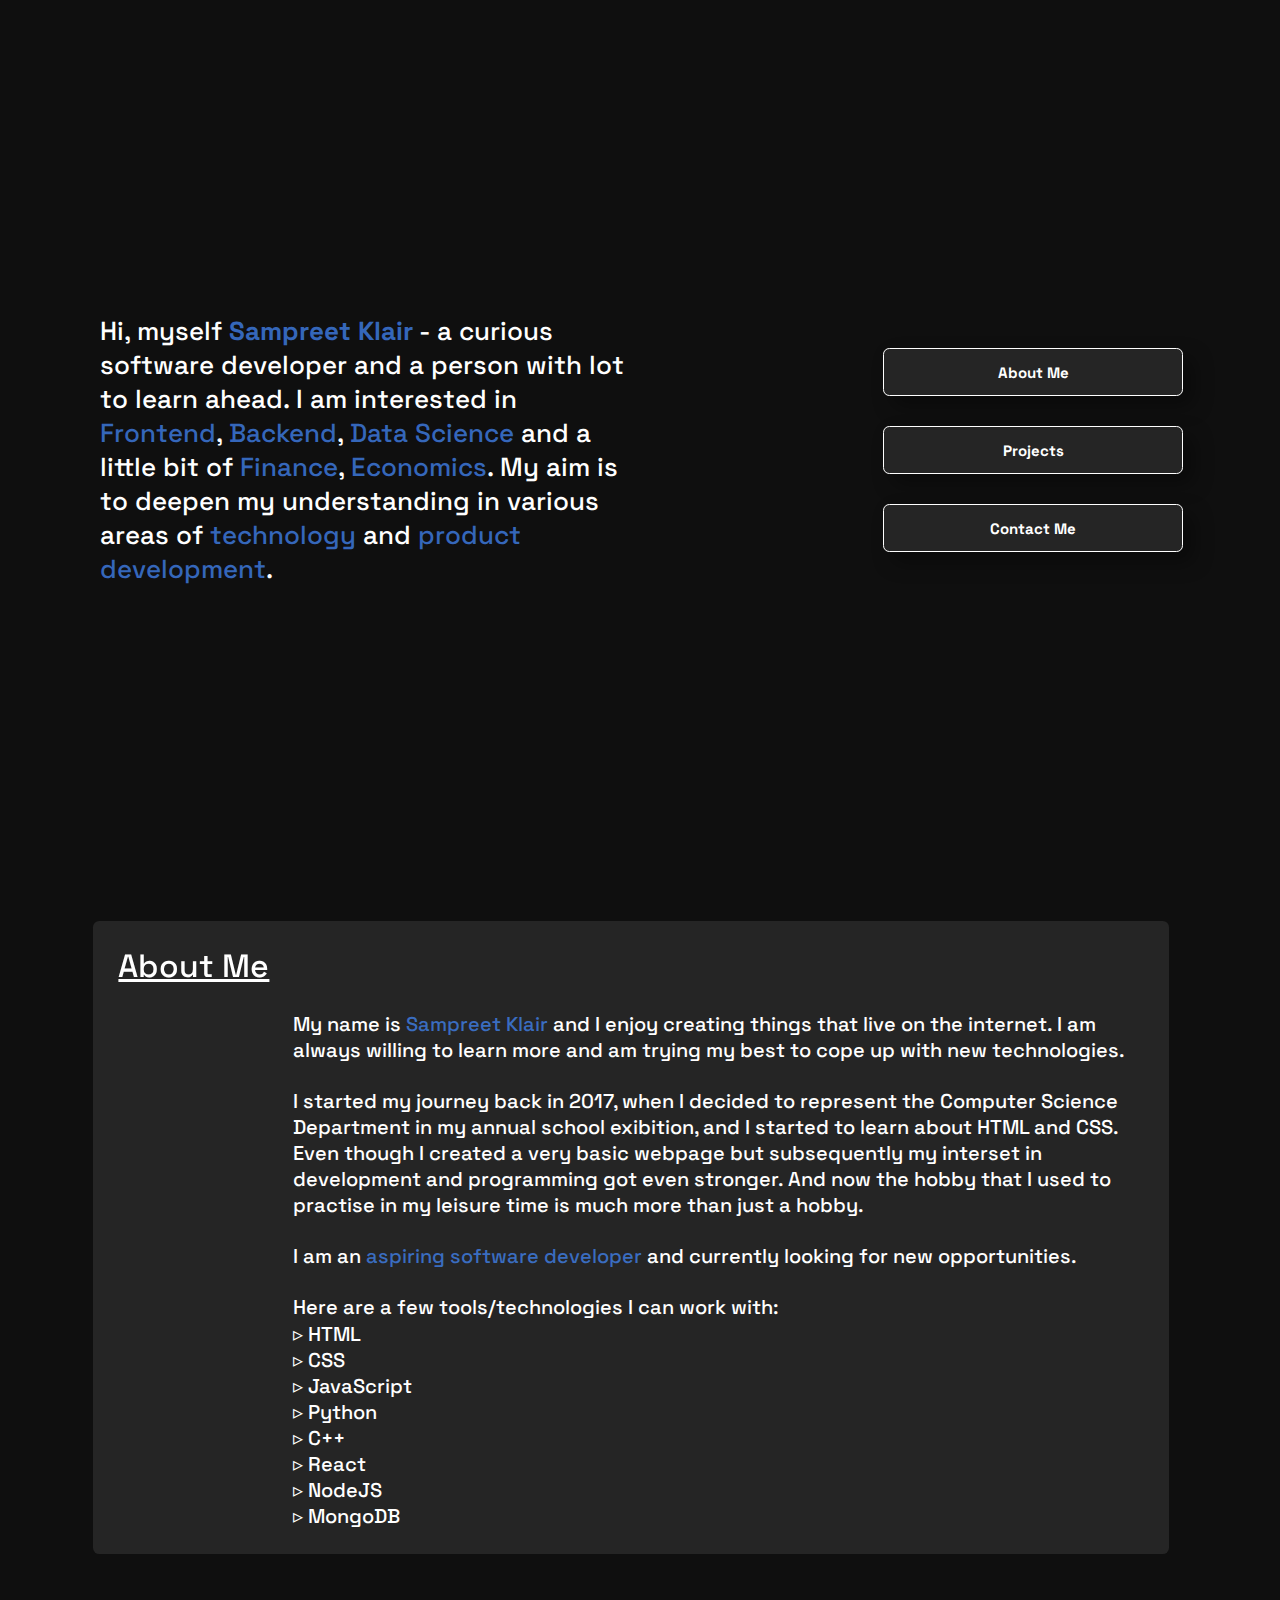
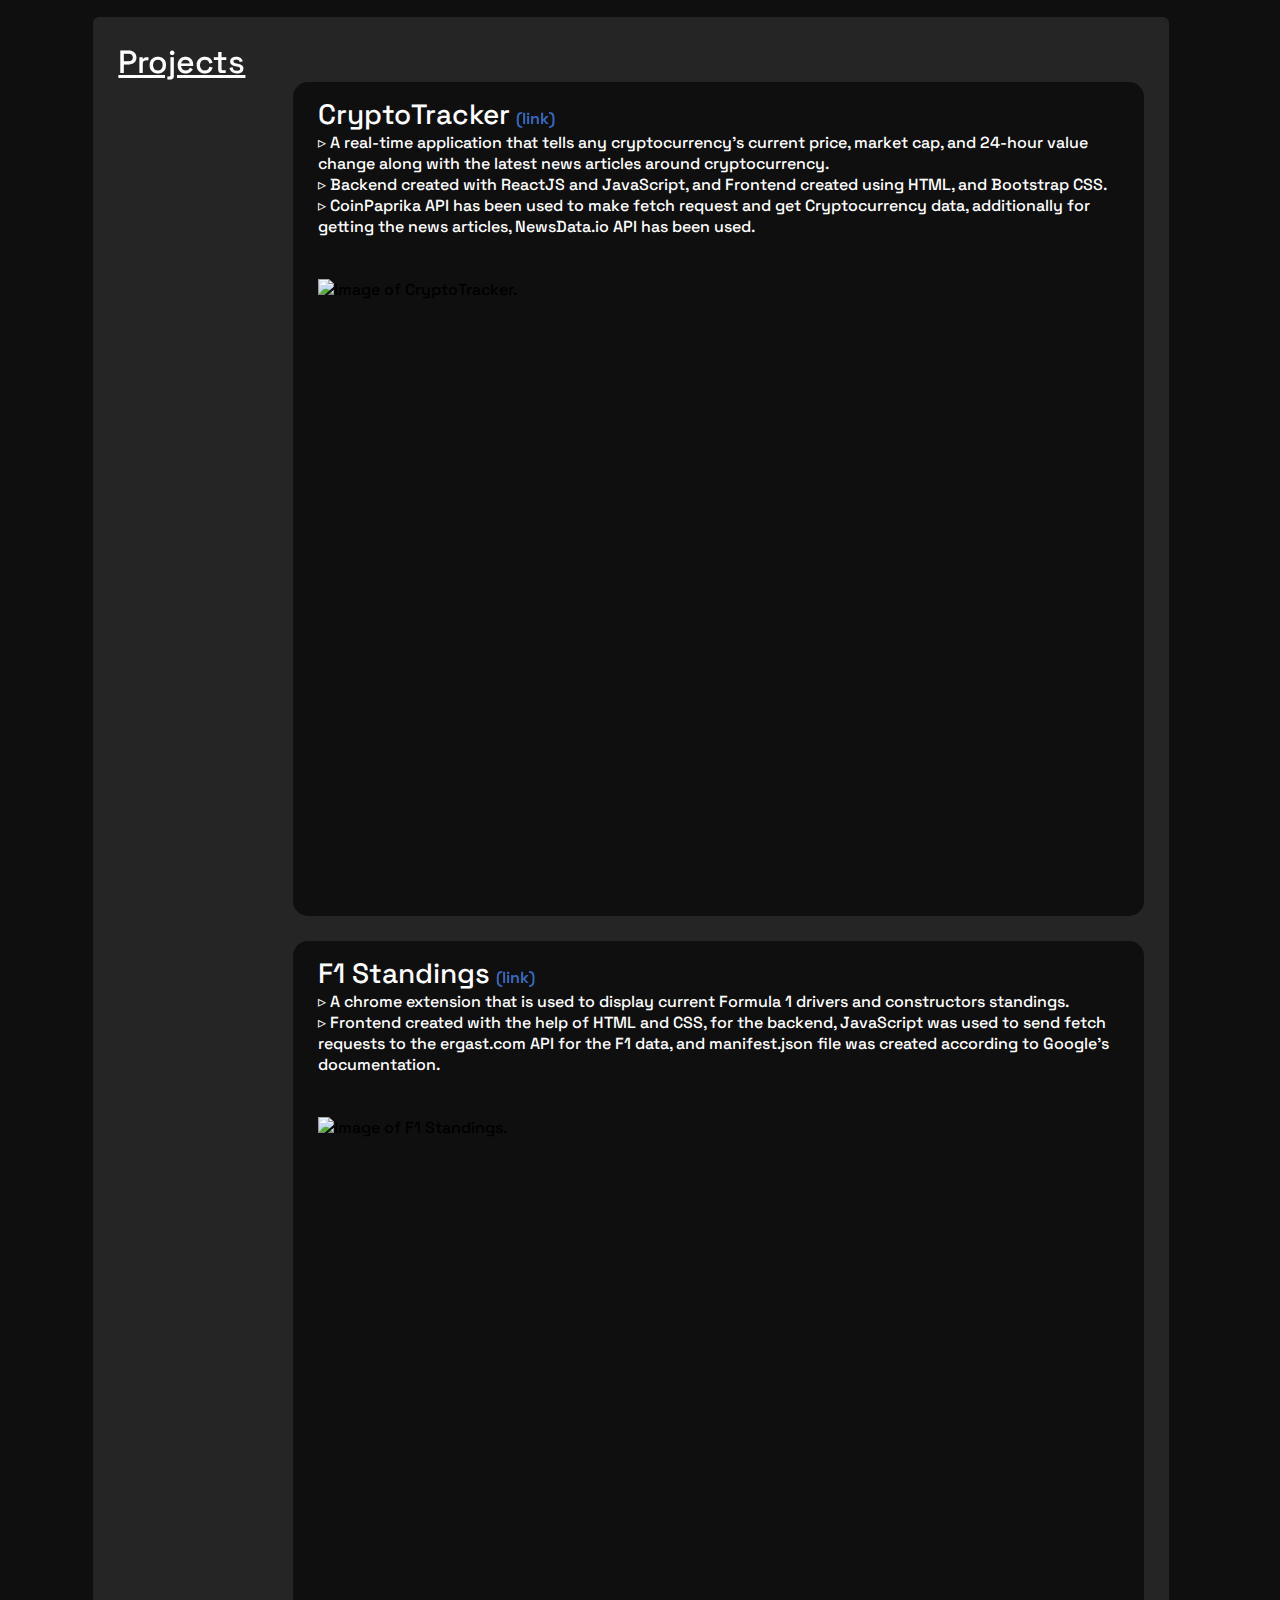
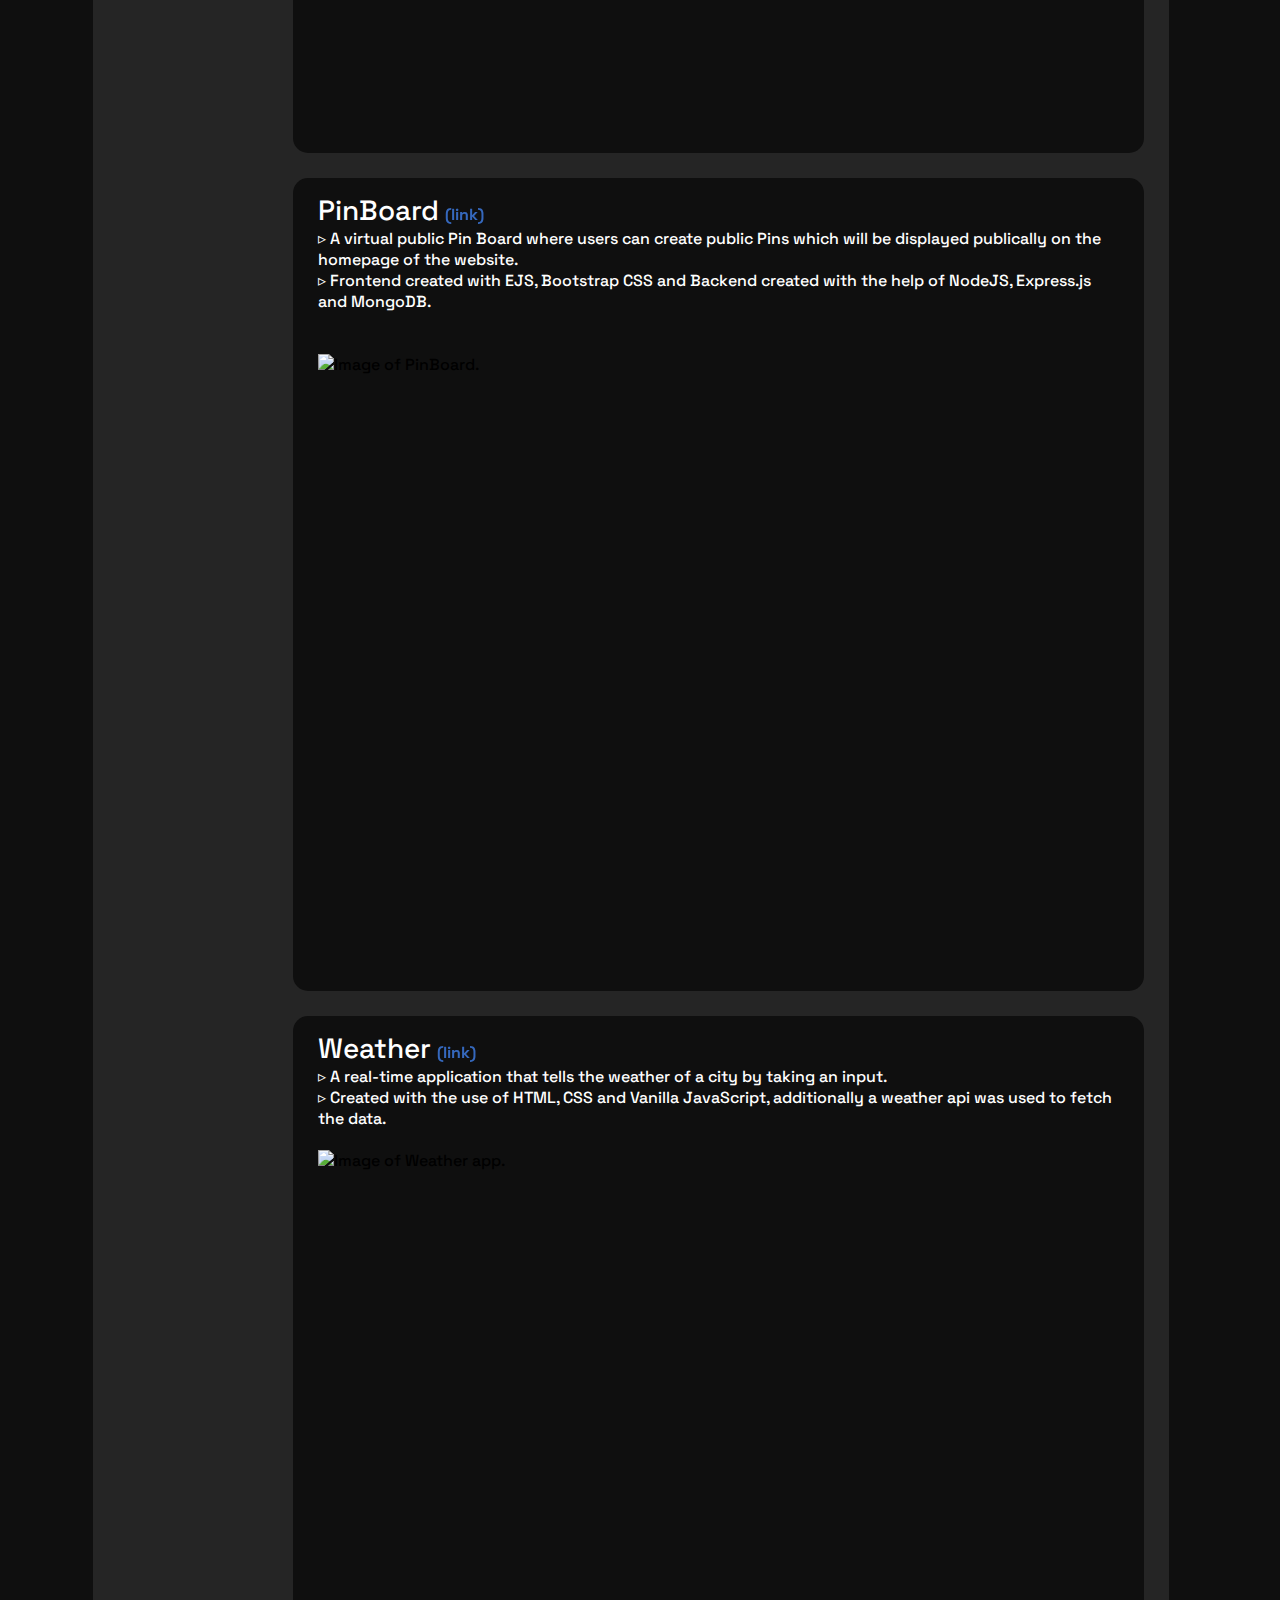
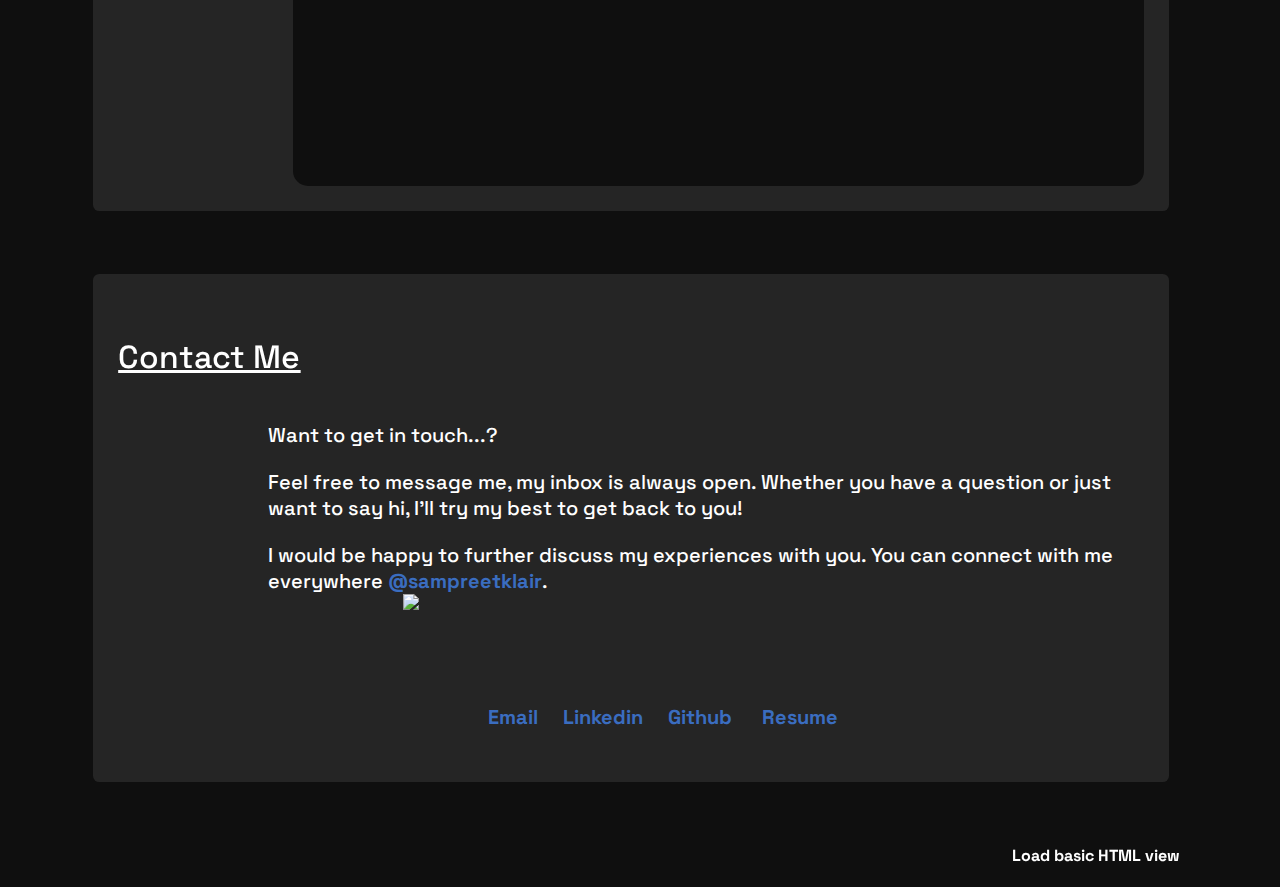
==== index.html @ 87584ad1 "Update index.html" ====
<!DOCTYPE html>
<html lang="en">

<head>
    <meta charset="UTF-8">
    <meta http-equiv="X-UA-Compatible" content="IE=edge">
    <meta name="viewport" content="width=device-width, initial-scale=1.0">
    <meta http-equiv="ScreenOrientation" content="autoRotate:disabled">
    <title>Sampreet Klair</title>
    <link rel="shortcut icon" href="https://raw.githubusercontent.com/sampreetklair/sampreetklair.github.io/main/favicon.png"
        type="image/x-icon">
    <link rel="stylesheet" href="https://cdnjs.cloudflare.com/ajax/libs/font-awesome/4.7.0/css/font-awesome.min.css">
    <link rel="stylesheet" href="style.css">
    <link rel="stylesheet" type="text/css" href="css/portrait.css" media="screen and (orientation: landscape)">
    <style>
        @import url('https://fonts.googleapis.com/css2?family=Montserrat:wght@300;400;500;600;700;800;900&family=Open+Sans:wght@300;400;500;600;700;800&family=Space+Grotesk:wght@300;400;500;600;700&display=swap');

        @media only screen and (min-width: 840px) {
            * {
                padding: 0;
                margin: 0;
                box-sizing: border-box;
                font-family: 'Space Grotesk', 'Montserrat', sans-serif;
                font-weight: 500;
                /* color: white; */
            }

            html {
                scroll-behavior: smooth;
            }

            body {
                overflow-x: hidden;
                scroll-behavior: smooth;
                background-color: #0f0f0f;
                font-family: 'Space Grotesk', 'Montserrat', sans-serif;
            }

            a {
                text-decoration: none;
                color: white;
                font-weight: bold;
            }

            a:hover {
                color: white;
                text-decoration: underline;
            }

            a:active {
                color: white;
                text-decoration: underline;
            }

            a:visited {
                color: white;
            }

            .intro-container {
                display: grid;
                height: 100vh;
                width: 100vw;
                align-items: center;
                justify-items: center;
                grid-template-columns: 1fr 1fr;
            }

            .intro {
                color: white;
                font-size: 1.625rem;
                margin-left: 100px;
                text-align: left;
            }

            .name {
                color: #4285F4c2;
                font-weight: bold;
            }

            /*.name:hover{
                text-shadow: 0.75px 0.75px 0px white;
            }*/

            .link {
                color: #4285F4c2;
            }

            .link:hover {
                color: #4285F4c2;
                text-decoration: underline #4285F4c2;
            }

            .btn {
                width: 18.75rem;
                height: 3rem;
                position: relative;
                left: 59px;
                font-size: 0.9375rem;
                border: 1px solid white;
                font-weight: bolder;
                color: white;
                background-color: #252525;
                margin-block: 15px;
                margin-left: 28px;
                border-radius: 6.3px;
                box-shadow: 10px 10px 20px rgba(0, 0, 0, 0.36);

            }

            .btn:hover {
                background-color: transparent;
                transition-delay: 0.025s;
            }

            p {
                color: white;
            }


            .container {
                display: flex;
                justify-content: center;
                width: 100vw;
                height: max-content;
            }

            .about-all {
                border-radius: 6.3px;
                width: 84%;
                height: max-content;
                position: relative;
                left: -9px;
                background-color: #252525;
            }

            .p-about {
                font-size: 1.25rem;
                padding: 25px;
                padding-left: 200px;
            }

            .about-h1 {
                color: white;
                padding-inline: 25px;
                padding-top: 25px;
                text-decoration: underline;
                position: sticky;
                position: -webkit-sticky;
                top: 1px;
            }

            .projects-all {
                border-radius: 6.3px;
                width: 84%;
                height: max-content;
                position: relative;
                left: -9px;
                background-color: #252525;
            }

            .projects-h1 {
                color: white;
                padding-inline: 25px;
                padding-top: 25px;
                text-decoration: underline;
                position: sticky;
                position: -webkit-sticky;
                top: 1px;
            }

            .tools {
                padding-left: 200px;
                padding-bottom: 25px;
                color: white;
                font-size: 1.25rem;
            }

            .highlight {
                color: #4285F4c2;
            }

            .h1-contact {
                color: white;
            }

            .contact-container {
                display: grid;
                height: max-content;
                width: 100vw;
                align-items: center;
                justify-items: center;
            }

            .contact-all {
                border-radius: 6.3px;
                width: 84%;
                height: max-content;
                position: relative;
                left: -9px;
                background-color: #252525;
            }

            .contact-h1 {
                color: white;
                padding-inline: 25px;
                padding-top: 25px;
                text-decoration: underline;
                position: relative;
                top: -45px;
            }

            .project-n {
                padding: 25px;
                border-radius: 15px;
                margin-left: 200px;
                margin-right: 25px;
                margin-bottom: 25px;
                background-color: #0f0f0f;
                padding-top: 0;
            }

            iframe {
                width: 867px;
                height: 520px;
            }

            .web-link {
                position: relative;
                left: 2px;
            }

            .king {
                padding-top: 14px;
                color: white;
                display: inline-block;
                font-size: 1.75rem;
            }

            .p-contact {
                color: white;
                padding-inline: 25px;
                font-size: 1.25rem;
                padding-left: 175px;
            }

            .contact-links {
                display: inline-block;
            }

            .contact-img {
                /* rotate: -20deg; */
                position: absolute;
                left: 155px;
                top: 160px;
            }

            .contact-text {
                font-size: 1.25rem;
                position: absolute;
                top: 430px;
                left: 395px;
            }

            #contact-1 {
                grid-column: span 2;
            }

            .contact-all {
                padding-block: 83px;
            }

            .embed {
                overflow: scroll;
                height: 77.5vh;
            }

            .head-contact-none {
                display: none;
            }

            .head-about-none {
                display: none;
            }

            .head-project-none {
                display: none;
            }

            .basic {
                position: absolute;
                font-size: 1rem;
                right: 100px;
            }

        }

        @media only screen and (min-width: 500px) and (max-width: 925px) {
            * {
                padding: 0;
                margin: 0;
                box-sizing: border-box;
                font-family: 'Space Grotesk', 'Montserrat', sans-serif;
                font-weight: 500;
                /* color: white; */
            }

            html {
                scroll-behavior: smooth;
            }

            body {
                overflow-x: hidden;
                scroll-behavior: smooth;
                background-color: #0f0f0f;
                font-family: 'Space Grotesk', 'Montserrat', sans-serif;
            }

            a {
                text-decoration: none;
                color: white;
                font-weight: bold;
            }

            a:hover {
                color: white;
                text-decoration: underline;
            }

            a:active {
                color: white;
                text-decoration: underline;
            }

            a:visited {
                color: white;
            }

            .intro-container {
                display: grid;
                align-items: center;
                justify-content: center;
                height: 100vh;
                width: 100vw;
            }

            .intro-con {
                display: flex;
                align-items: left;
                justify-content: center;
            }

            .intro {
                grid-column: span 2;
                font-size: 1.8rem;
                margin-inline: 20px;
                position: relative;
                left: 5px;
                color: white;
                padding-inline: 70px;
            }

            .buttons-intro {
                display: flex;
                justify-content: center;
                align-items: center;
                flex-wrap: wrap;
            }

            .name {
                color: #4285F4c2;
                font-weight: bold;
            }

            .name:hover {
                text-shadow: 1.75px 1.75px 0px #252525;
            }

            .link {
                color: #4285F4c2;
            }

            .link:hover {
                color: #4285F4c2;
                text-decoration: underline #4285F4c2;
            }

            .btn {
                width: 18.75rem;
                height: 3rem;
                font-size: 0.9375rem;
                border: 1px solid white;
                font-weight: bolder;
                color: white;
                background-color: #252525;
                border-radius: 6.3px;
                box-shadow: 10px 10px 20px rgba(0, 0, 0, 0.36);
                margin-inline: 60px;
            }

            .btn:hover {
                background-color: transparent;
                transition-delay: 0.025s;
            }

            .projects-button {
                margin-block: 30px;
            }

            /* .about-button {
                margin-top: -70px;
            } */

            .contact-button {
                margin-bottom: 35px;
            }

            p {
                color: white;
            }


            .container {
                display: flex;
                justify-content: center;
                width: 100vw;
                height: max-content;
            }

            .about-all {
                border-radius: 6.3px;
                width: 84%;
                height: max-content;
                position: relative;
                left: -9px;
                background-color: #252525;
            }

            .p-about {
                font-size: 1.25rem;
                padding: 25px;

            }

            .about-h1 {
                color: white;
                padding-inline: 25px;
                padding-top: 25px;
                text-decoration: underline;
                display: none;
            }

            .tools {
                padding-inline: 25px;
                padding-bottom: 25px;
                color: white;
                font-size: 1.25rem;
            }


            .h1-contact {
                color: white;
            }

            .contact-container {
                display: grid;
                height: max-content;
                width: 100vw;
                align-items: center;
                justify-items: center;
            }

            .contact-all {
                border-radius: 6.3px;
                width: 84%;
                height: max-content;
                position: relative;
                left: -9px;
                background-color: #252525;
            }

            .contact-h1 {
                color: white;
                padding-inline: 25px;
                padding-top: 25px;
                text-decoration: underline;
                position: relative;
                top: -45px;
                display: none;
            }


            .web-link {
                position: relative;
                left: 2px;
            }


            .p-contact {
                color: white;
                padding-inline: 25px;
                font-size: 1.25rem;
                /* padding-left: 175px; */
            }

            .contact-text {
                font-size: 0.85rem;
                position: absolute;
                left: 100px;
                top: 420px;
            }

            .contact-img {
                height: 75px;
                position: absolute;
                left: 22.5px;
                top: 175px;
            }

            #contact-1 {
                grid-column: span 2;
            }

            .contact-all {
                padding-block: 83px;
            }

            .embed {
                overflow: scroll;
                height: 50vh;
            }

            .projects {
                padding: 25px;
                border-radius: 15px;
                margin-bottom: 25px;
                background-color: #0f0f0f;
                grid-column: span 2;
            }

            .projects-all {
                border-radius: 6.3px;
                grid-column: span 2;
                width: 84%;
                height: max-content;
                position: relative;
                left: -9px;
                background-color: #252525;
            }

            .projects-h1 {
                color: white;
                padding-inline: 25px;
                padding-top: 25px;
                text-decoration: underline;
                display: none;
            }

            .highlight {
                color: #4285F4c2;
            }

            .project-n {
                position: relative;
                left: 25px;
                margin-right: 40px;
                margin-block: 50px;
            }

            .king {
                padding-top: 14px;
                color: white;
                display: inline-block;
                font-size: 1.55rem;
            }

            .head-about-none {
                color: white;
                text-decoration: underline;
                position: relative;
                top: 15px;
                left: 25px;
            }

            .head-project-none {
                color: white;
                text-decoration: underline;
                position: relative;
                top: 30px;
                left: 25px;
            }

            .head-contact-none {
                color: white;
                text-decoration: underline;
                position: relative;
                top: -30px;
                left: 25px;
            }

            .basic {
                display: none;
            }

        }


        @media only screen and (max-width: 500px) {
            * {
                padding: 0;
                margin: 0;
                box-sizing: border-box;
                font-family: 'Space Grotesk', 'Montserrat', sans-serif;
                font-weight: 500;
                /* color: white; */
            }

            html {
                scroll-behavior: smooth;
            }

            body {
                overflow-x: hidden;
                scroll-behavior: smooth;
                background-color: #0f0f0f;
                font-family: 'Space Grotesk', 'Montserrat', sans-serif;
            }

            a {
                text-decoration: none;
                color: white;
                font-weight: bold;
            }

            a:hover {
                color: white;
                text-decoration: underline;
            }

            a:active {
                color: white;
                text-decoration: underline;
            }

            a:visited {
                color: white;
            }

            .intro-container {
                display: grid;
                align-items: center;
                justify-content: center;
                height: 100vh;
                width: 100vw;
            }

            .intro-con {
                display: flex;
                align-items: center;
                justify-content: center;
            }

            .intro {
                grid-column: span 2;
                font-size: 1.3rem;
                margin-inline: 20px;
                position: relative;
                left: 5px;
                color: white;
            }

            .buttons-intro {
                display: flex;
                justify-content: center;
                align-items: center;
                flex-wrap: wrap;
            }

            .name {
                color: #4285F4c2;
                font-weight: bold;
            }

            .name:hover {
                text-shadow: 1.75px 1.75px 0px #252525;
            }

            .link {
                color: #4285F4c2;
            }

            .link:hover {
                color: #4285F4c2;
                text-decoration: underline #4285F4c2;
            }

            .btn {
                padding-top: 0;
                width: 15.625rem;
                height: 3rem;
                font-size: 0.9375rem;
                border: 1px solid white;
                font-weight: bolder;
                color: white;
                background-color: #252525;
                border-radius: 6.3px;
                box-shadow: 10px 10px 20px rgba(0, 0, 0, 0.36);
                position: relative;
                top: -25px;
            }

            .btn:hover {
                background-color: transparent;
                transition-delay: 0.025s;
            }

            .about-button {
                margin-bottom: 17.5px;
            }

            .contact-button {
                margin-top: 17.5px;
            }

            .projects-button {
                margin-block: 10px;
            }

            p {
                color: white;
            }


            .container {
                display: flex;
                justify-content: center;
                width: 100vw;
                height: max-content;
            }

            .about-all {
                border-radius: 6.3px;
                width: 84%;
                height: max-content;
                position: relative;
                left: -9px;
                background-color: #252525;
            }

            .p-about {
                font-size: 1.25rem;
                padding: 25px;

            }

            .about-h1 {
                color: white;
                padding-inline: 25px;
                padding-top: 25px;
                text-decoration: underline;
                display: none;
            }

            .tools {
                padding-inline: 25px;
                padding-bottom: 25px;
                color: white;
                font-size: 1.25rem;
            }


            .h1-contact {
                color: white;
            }

            .contact-container {
                display: grid;
                height: max-content;
                width: 100vw;
                align-items: center;
                justify-items: center;
            }

            .contact-all {
                border-radius: 6.3px;
                width: 84%;
                height: max-content;
                position: relative;
                left: -9px;
                background-color: #252525;
            }

            .contact-h1 {
                color: white;
                padding-inline: 25px;
                padding-top: 25px;
                text-decoration: underline;
                position: relative;
                top: -45px;
                display: none;
            }


            .web-link {
                position: relative;
                left: 2px;
            }


            .p-contact {
                color: white;
                padding-inline: 25px;
                font-size: 1.25rem;
                /* padding-left: 175px; */
            }

            .contact-links {
                display: grid;
                grid-template-columns: 1fr 1fr;
                display: none;
            }

            .linkedin {
                background-color: #252525;
                color: white;
                border: none;
                position: relative;
                left: 710px;
                top: -40px;
            }

            .linkedin:hover {
                color: #3274ddc2;
                border: none;
            }

            .mail {
                background-color: #252525;
                color: white;
                border: none;
                position: relative;
                left: 680px;
                top: -40px;
            }

            .mail:hover {
                color: #DB4437;
                border: none;
            }

            .github {
                background-color: #252525;
                color: white;
                border: none;
                position: relative;
                left: 740px;
                top: -40px;
            }

            .github:hover {
                color: black;
                border: none;
            }

            #contact-1 {
                grid-column: span 2;
            }

            .contact-all {
                padding-block: 83px;
            }

            .embed {
                overflow: scroll;
                height: 50vh;
                /* display: none; */
            }

            .projects {
                padding: 25px;
                border-radius: 15px;
                margin-bottom: 25px;
                background-color: #0f0f0f;
                grid-column: span 2;
            }

            .projects-all {
                border-radius: 6.3px;
                grid-column: span 2;
                width: 84%;
                height: max-content;
                position: relative;
                left: -9px;
                background-color: #252525;
            }

            .projects-h1 {
                color: white;
                padding-inline: 25px;
                padding-top: 25px;
                text-decoration: underline;
                display: none;
            }

            .highlight {
                color: #4285F4c2;
            }


            .king {
                padding-top: 14px;
                color: white;
                display: inline-block;
                font-size: 1.25rem;
            }

            .project-n {
                position: relative;
                left: 25px;
                margin-right: 40px;
                margin-block: 25px;
            }

            .head-about-none {
                color: white;
                text-decoration: underline;
                position: relative;
                top: 15px;
                left: 25px;
            }

            .head-project-none {
                color: white;
                text-decoration: underline;
                position: relative;
                top: 20px;
                left: 25px;
            }

            .head-contact-none {
                color: white;
                text-decoration: underline;
                position: relative;
                top: -15px;
                left: 25px;
            }

            .basic {
                display: none;
            }


        }
    </style>
</head>

<body>
    <div class="intro-container">
        <div class="intro-con">
            <div class="intro">Hi, myself <span class="name glowup">Sampreet Klair</span> - a curious software developer
                and
                a person with lot to learn ahead. I am interested in <a
                    href="https://en.wikipedia.org/wiki/Frontend_and_backend" target="_blank"><span
                        class="link">Frontend</span></a>, <a href="https://en.wikipedia.org/wiki/Frontend_and_backend"
                    target="_blank"><span class="link">Backend</span></a>, <a
                    href="https://en.wikipedia.org/wiki/Data_science" target="_blank"><span class="link">Data
                        Science</span></a> and a little bit of <a href="https://en.wikipedia.org/wiki/Finance"
                    target="_blank"><span class="link">Finance</span></a>, <a
                    href="https://en.wikipedia.org/wiki/Economics" target="_blank"><span
                        class="link">Economics</span></a>.
                My aim is to deepen my understanding in various areas of <a
                    href="https://en.wikipedia.org/wiki/technology" target="_blank"><span
                        class="link">technology</span></a> and <a
                    href="https://en.wikipedia.org/wiki/Product_development" target="_blank"><span
                        class="link">product development</span></a>.
            </div>
        </div>
        <div class="buttons-intro">
            <button class="about-button btn"><a href="#about">About Me</a></button><br>
            <button class="projects-button btn"><a href="#projects">Projects</a></button><br>
            <button class="contact-button btn"><a href="#contact">Contact Me</a></button>
        </div>
    </div>
    <div id="about"> </div>
    <br>
    <div class="about-container container">
        <div class="about-all">
            <h1 class="about-h1">About Me</h1>
            <h1 class="head-about-none">About Me</h1>
            <p class="p-about" style="padding-top: 25px;">My name is <span class="highlight">Sampreet Klair</span> and I
                enjoy creating things that live on the internet. I am always willing to learn more and am trying my best
                to cope up with new technologies.</p>
            <p class="p-about" style="padding-top: 0;">I started my journey back in 2017, when I decided to represent
                the Computer Science Department in my annual school exibition, and I started to learn about HTML and
                CSS. Even though I created a very basic webpage but subsequently my interset in development and
                programming got even stronger. And now the hobby that I used to practise in my leisure time is much more
                than just a hobby.</p>
            <p class="p-about" style="padding-top:0;">I am an <span class="highlight">aspiring software developer</span>
                and currently looking for new opportunities.</p>
            <div class="tools" style="padding-bottom: 1px;">Here are a few tools/technologies I can work with:</div>
            <div class="tools">▹ HTML <br> ▹ CSS <br> ▹ JavaScript <br> ▹ Python <br> ▹ C++ <br> ▹ React <br> ▹ NodeJS
                <br> ▹ MongoDB
            </div>
        </div>
    </div>
    <br><br>
    <div id="projects"></div>
    <br>
    <div class="projects-container container">
        <div class="projects-all">
            <h1 class="projects-h1">Projects</h1>
            <h1 class="head-project-none">Projects</h1>
            <div class="project-n">
                <h2 class="king">CryptoTracker</h2>
                <a class="web-link" href="https://cryptotracker.sampreetklair.com/" target="_blank"
                    style=" color:#4285F4c2;">(link)</a></p>
                <p style="font-size: 1rem;">▹ A real-time application that tells any cryptocurrency's current price, market cap, and 24-hour value change along with the latest news articles around cryptocurrency.</p>
                <p>▹ Backend created with ReactJS and JavaScript, and Frontend created using HTML, and Bootstrap CSS.</p>
                <p>▹ CoinPaprika API has been used to make fetch request and get Cryptocurrency data, additionally for getting the news articles, NewsData.io API has been used.</p>
                    <br><br>
                <div class="embed" style="height: 38.219rem;"><img style="height: 100%;"
                        src="https://raw.githubusercontent.com/sampreetklair/sampreetklair.github.io/main/project-cryptotracker.png"
                        alt="Image of CryptoTracker.">
                </div>
            </div>
             <div class="project-n">
                <h2 class="king">F1 Standings</h2>
                <a class="web-link" href="https://chromewebstore.google.com/detail/f1-standings/jbkjlijdfoddmahmgdpkbgcgkggpmcpf" target="_blank"
                    style=" color:#4285F4c2;">(link)</a></p>
                <p style="font-size: 1rem;">▹ A chrome extension that is used to display current Formula 1 drivers and constructors standings.</p>
                <p>▹ Frontend created with the help of HTML and CSS, for the backend, JavaScript was used to send fetch requests to the ergast.com API for the F1 data, and manifest.json file was created according to Google's documentation.</p>
                    <br><br>
                <div class="embed" style="height: 38.219rem;"><img style="height: 100%;"
                        src="https://raw.githubusercontent.com/sampreetklair/sampreetklair.github.io/main/project-f1-standings.png"
                        alt="Image of F1 Standings.">
                </div>
            </div>
             <div class="project-n">
                <h2 class="king">PinBoard</h2>
                <a class="web-link" href="https://pinboard.sampreetklair.com/" target="_blank"
                    style=" color:#4285F4c2;">(link)</a></p>
                <p style="font-size: 1rem;">▹ A virtual public Pin Board where users can create public Pins which will be displayed publically on the homepage of the website.</p>
                <p>▹ Frontend created with EJS, Bootstrap CSS and Backend created with the help of NodeJS, Express.js and MongoDB.</p>
                    <br><br>
                <div class="embed" style="height: 38.219rem;"><img style="height: 100%;"
                        src="https://raw.githubusercontent.com/sampreetklair/sampreetklair.github.io/main/project-pinboard.png"
                        alt="Image of PinBoard.">
                </div>
            </div>
            <div class="project-n">
                <h2 class="king">Weather</h2>
                <a class="web-link" href="https://weather.sampreetklair.com/" target="_blank"
                    style=" color:#4285F4c2;">(link)</a></p>
                <p style="font-size: 1rem;">▹ A real-time application that tells the weather of a city by taking an
                    input. <br>▹ Created with the use of HTML, CSS and Vanilla JavaScript, additionally a weather api was
                    used to fetch the data.
                    <br><br>
                <div class="embed" style="height: 38.219rem;"><img style="height: 100%;"
                        src="https://raw.githubusercontent.com/sampreetklair/sampreetklair.github.io/main/project-weather.png"
                        alt="Image of Weather app.">
                </div>
            </div>
        </div>
    </div><br><br><br>
    <div class="contact-container">
        <div id="contact"> </div>
        <div class="contact-all">
            <h1 class="contact-h1"><u>Contact Me</u></h1>
            <h1 class="head-contact-none">Contact Me</h1>
            <h2 class="p-contact">Want to get in touch...?</h2><br>
            <p class="p-contact">Feel free to message me, my inbox is always open. Whether you have a question or just
                want to say hi, I’ll try my best to get back to you!</p>
            <br>
            <p class="p-contact">I would be happy to further discuss my experiences with you. You can connect with me
                everywhere <span class="name">@sampreetklair</span>.</p>
            <br>
            <div class="contact-links">
                <div class="contact-img"><img class="contact-img"
                        src="https://raw.githubusercontent.com/sampreetklair/sampreetklair.github.io/main/arrow.png"></div>
                <div class="contact-text"><a style="color: #4285F4c2;"
                        href="mailto:sampreetklair@gmail.com">Email</a>&nbsp&nbsp&nbsp&nbsp&nbsp<a
                        style="color: #4285F4c2;"
                        href="https://www.linkedin.com/in/sampreetklair/">Linkedin</a>&nbsp&nbsp&nbsp&nbsp&nbsp<a
                        style="color: #4285F4c2;"
                        href="https://github.com/sampreetklair">Github</a>&nbsp&nbsp&nbsp&nbsp&nbsp
                        <a
                        style="color: #4285F4c2;"
                        href="https://resume.sampreetklair.com">Resume</a></div>
                <br><br><br><br>
            </div>
        </div>
    </div><br><br><br>
    <div>
        <a class="basic" href="https://v0.sampreetklair.com/">Load basic HTML view</a>
    </div>
    <br><br>
</body>
</html>
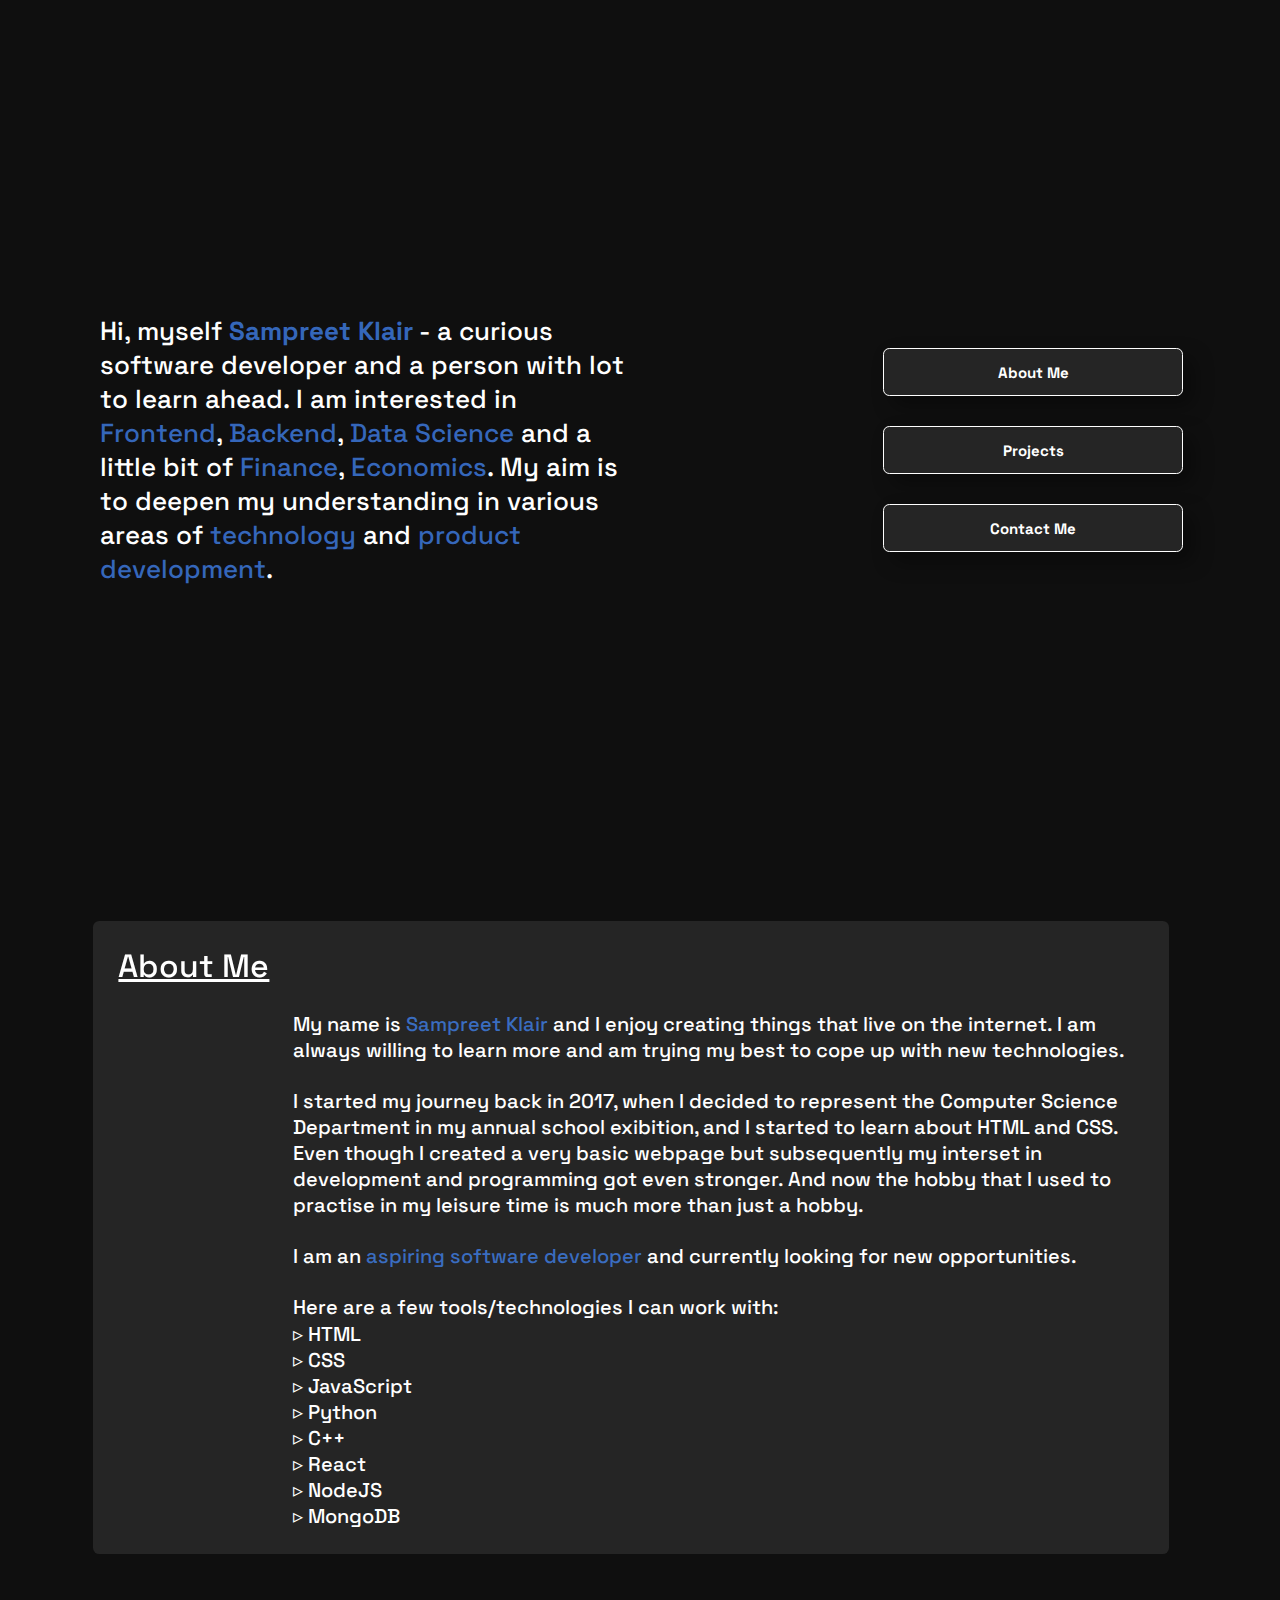
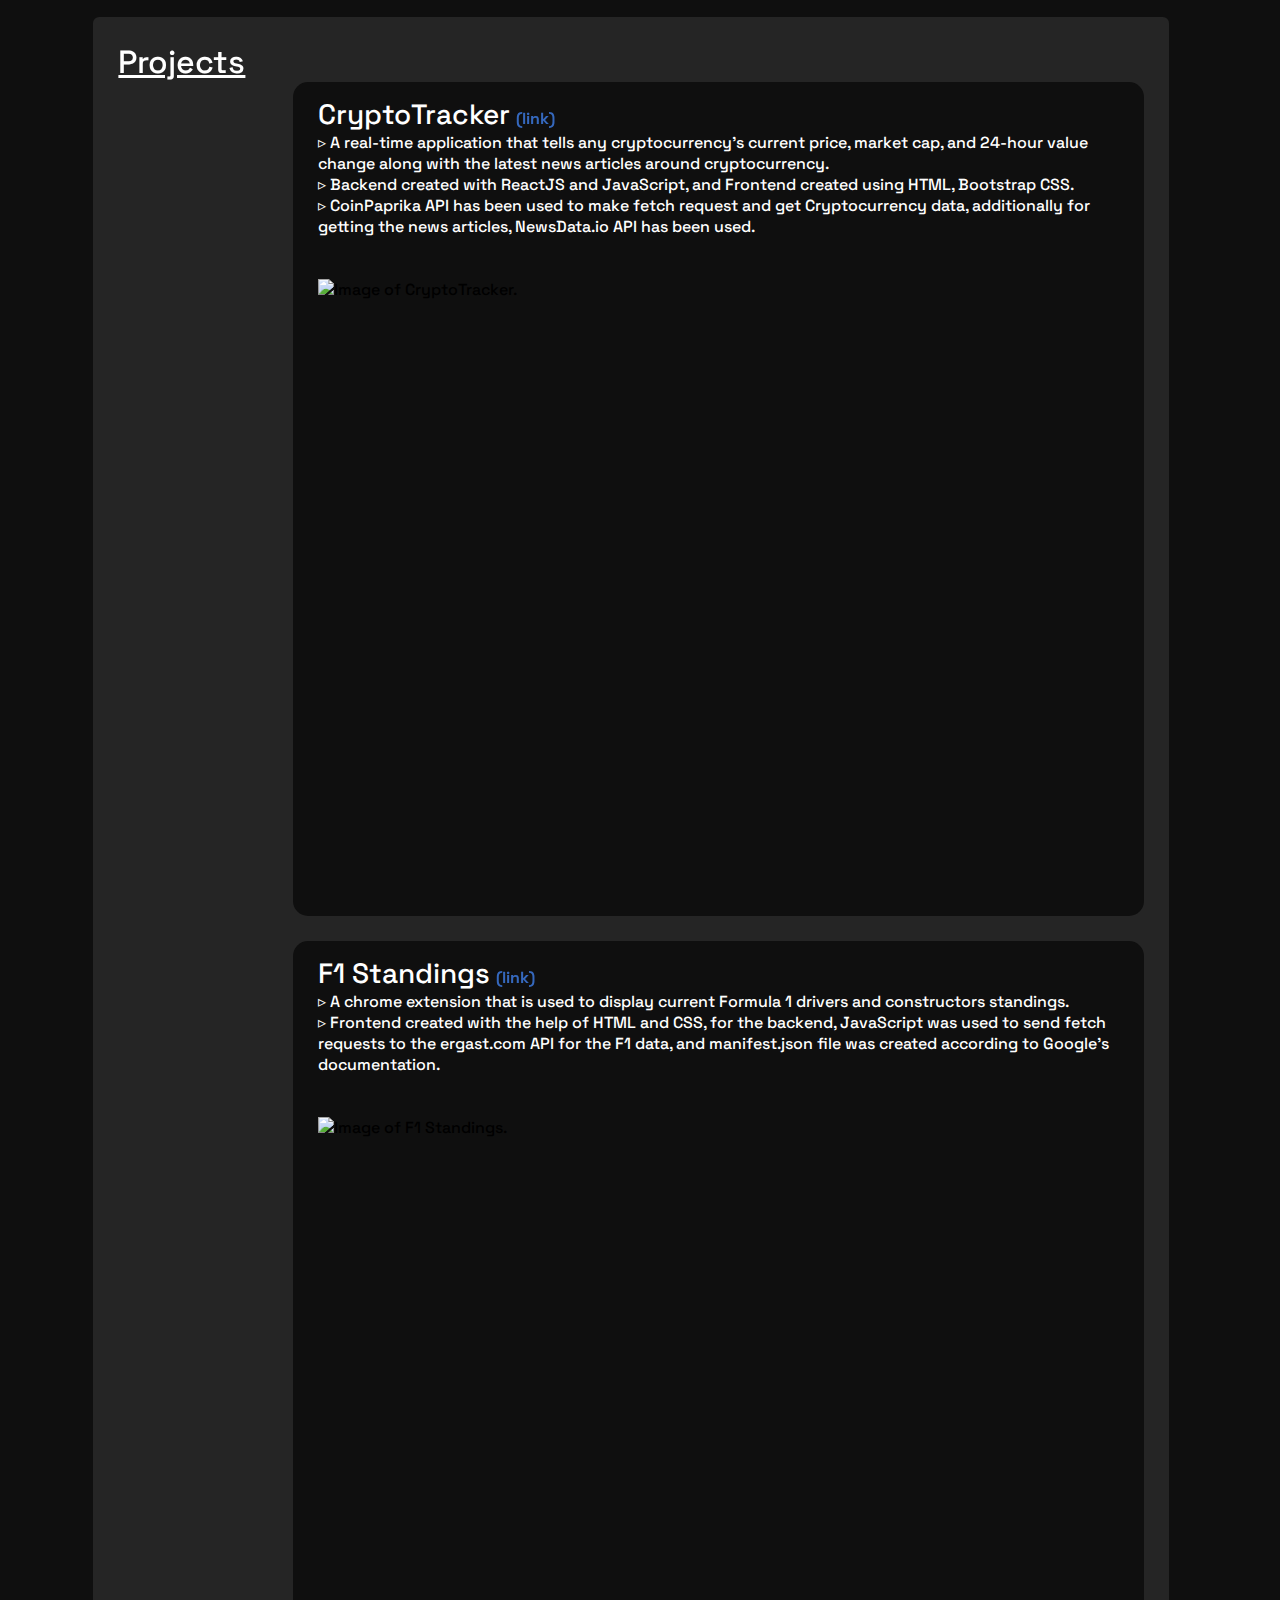
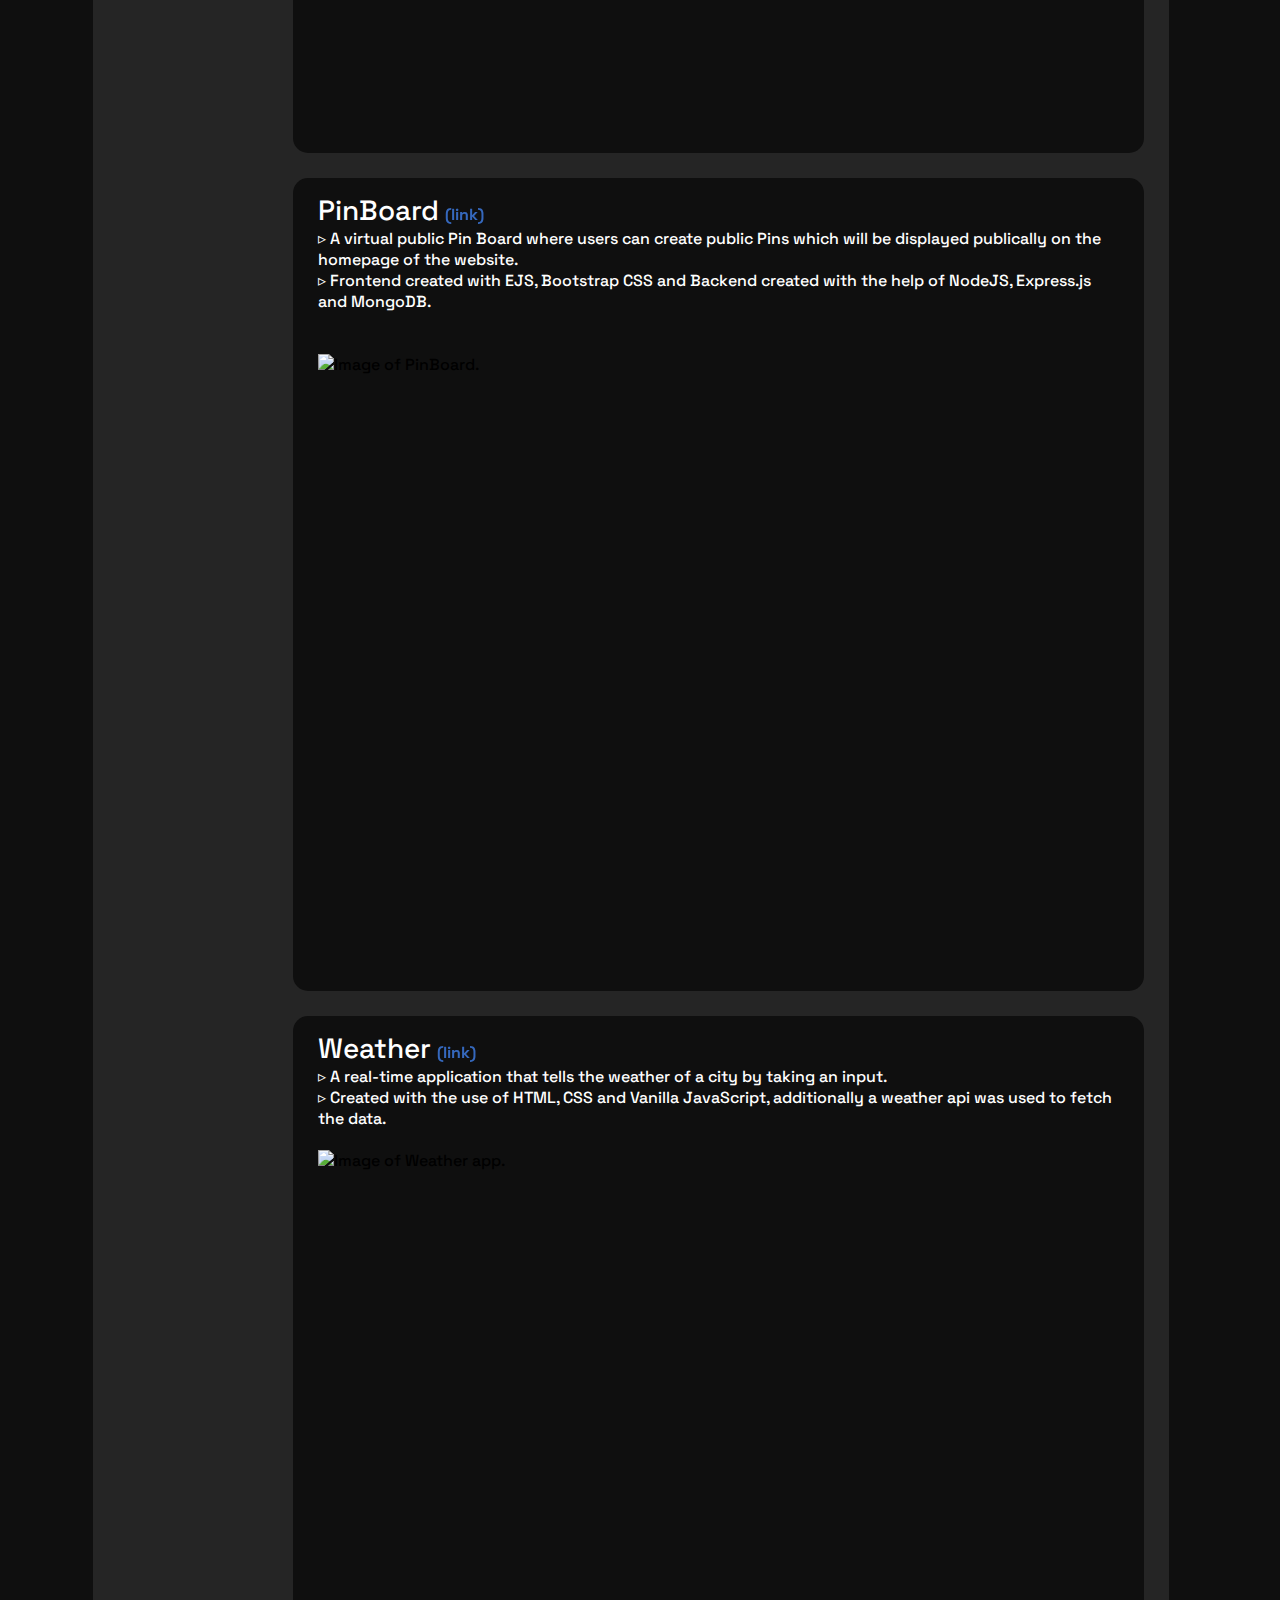
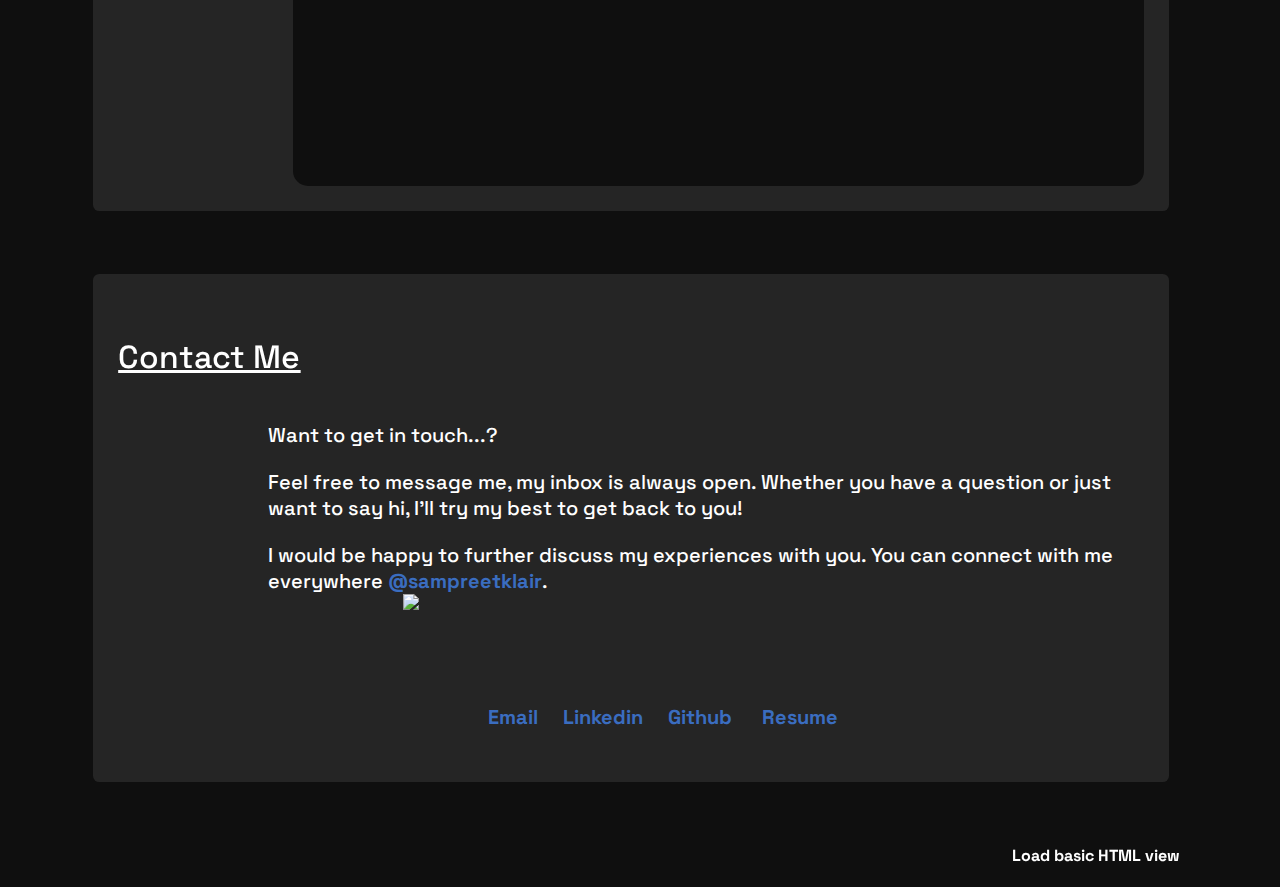
==== commit 3b8d18c9: "Update index.html" ====
--- a/index.html
+++ b/index.html
@@ -1015,7 +1015,7 @@
                 <a class="web-link" href="https://cryptotracker.sampreetklair.com/" target="_blank"
                     style=" color:#4285F4c2;">(link)</a></p>
                 <p style="font-size: 1rem;">▹ A real-time application that tells any cryptocurrency's current price, market cap, and 24-hour value change along with the latest news articles around cryptocurrency.</p>
-                <p>▹ Backend created with ReactJS and JavaScript, and Frontend created using HTML, and Bootstrap CSS.</p>
+                <p>▹ Backend created with ReactJS and JavaScript, and Frontend created using HTML, Bootstrap CSS.</p>
                 <p>▹ CoinPaprika API has been used to make fetch request and get Cryptocurrency data, additionally for getting the news articles, NewsData.io API has been used.</p>
                     <br><br>
                 <div class="embed" style="height: 38.219rem;"><img style="height: 100%;"
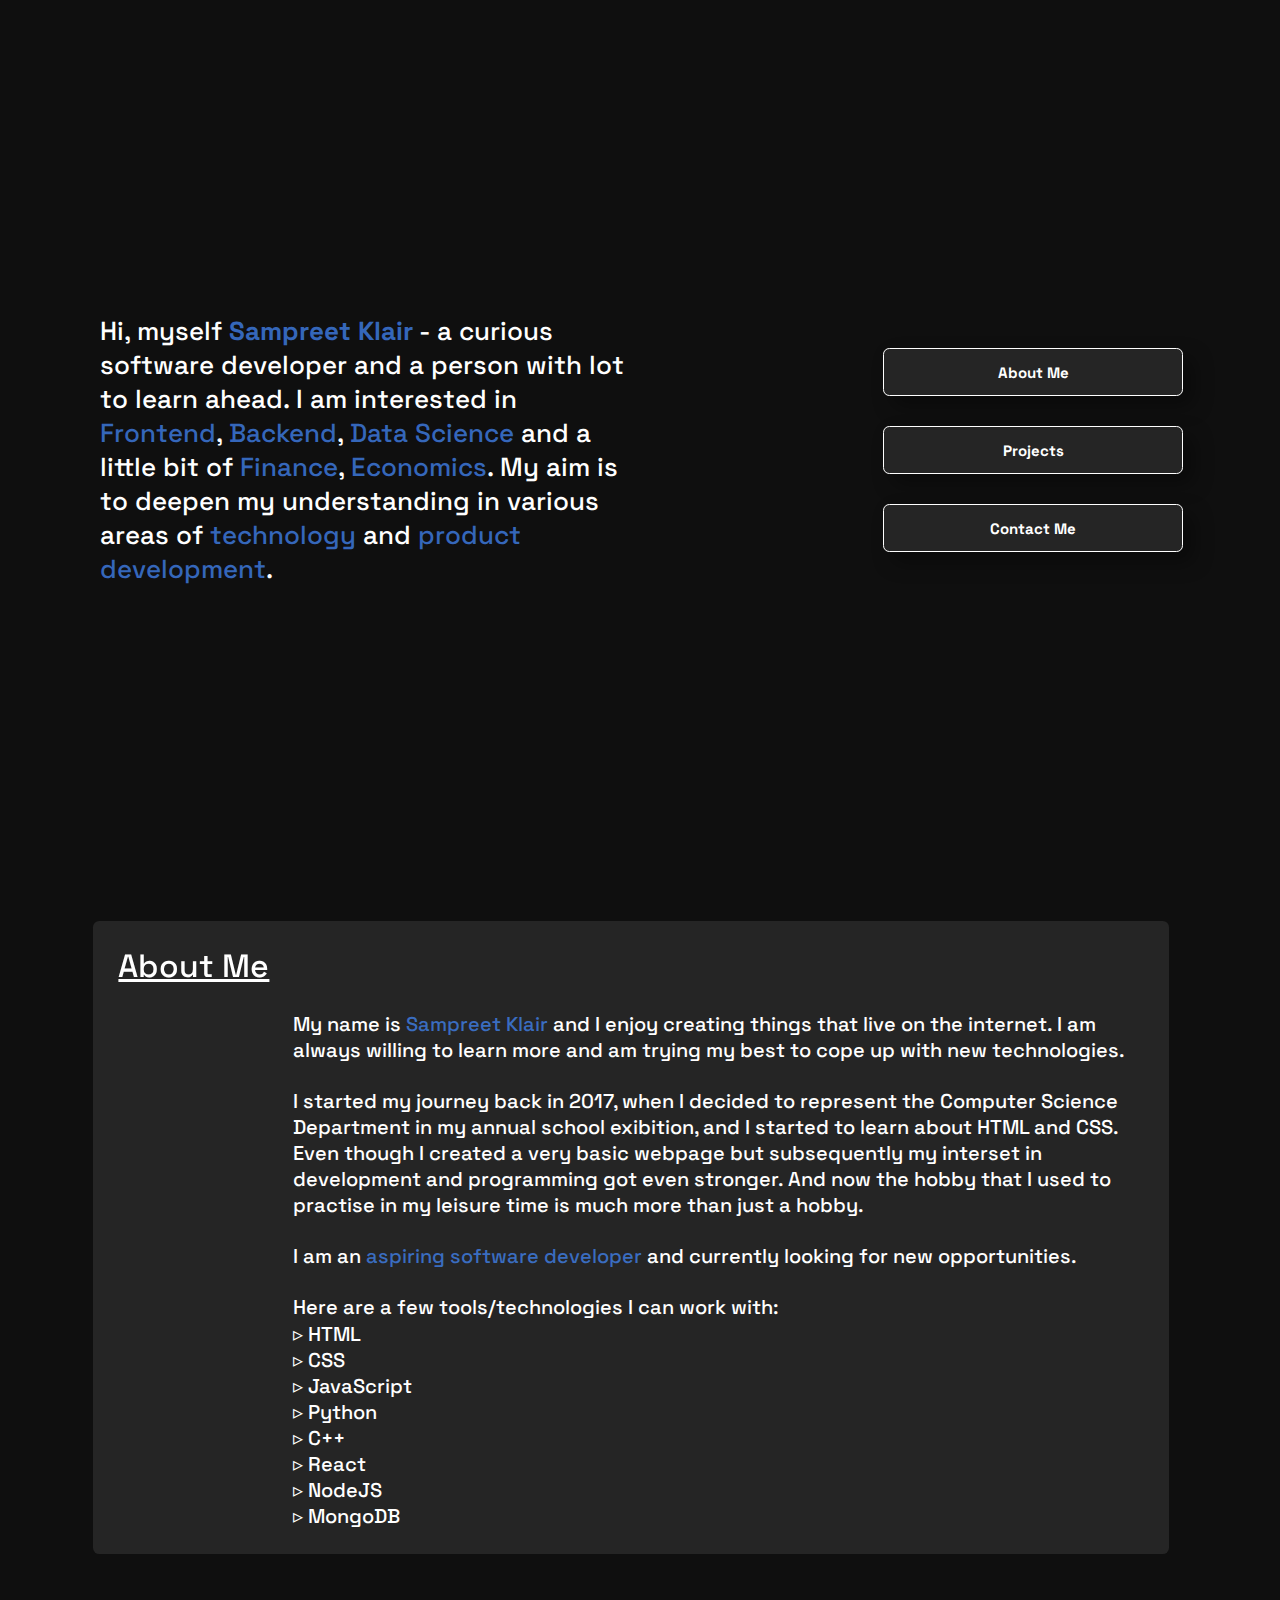
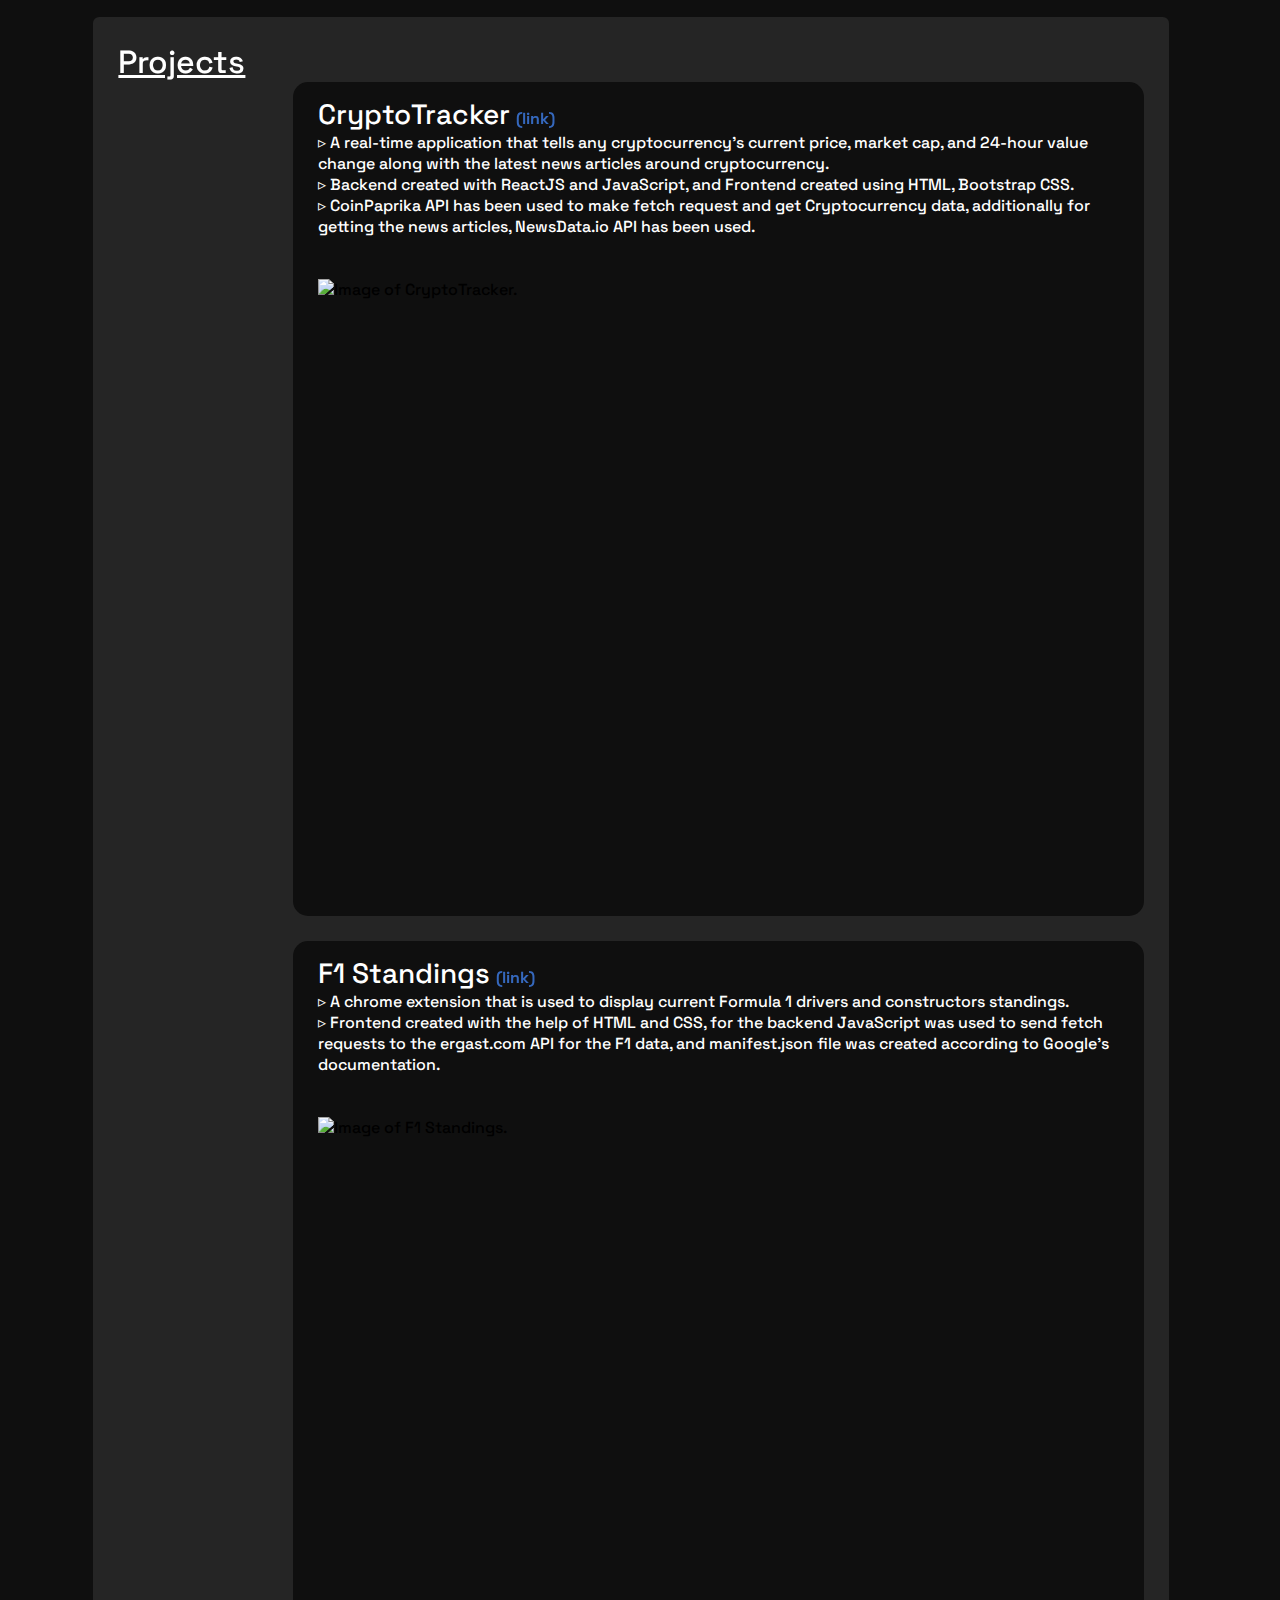
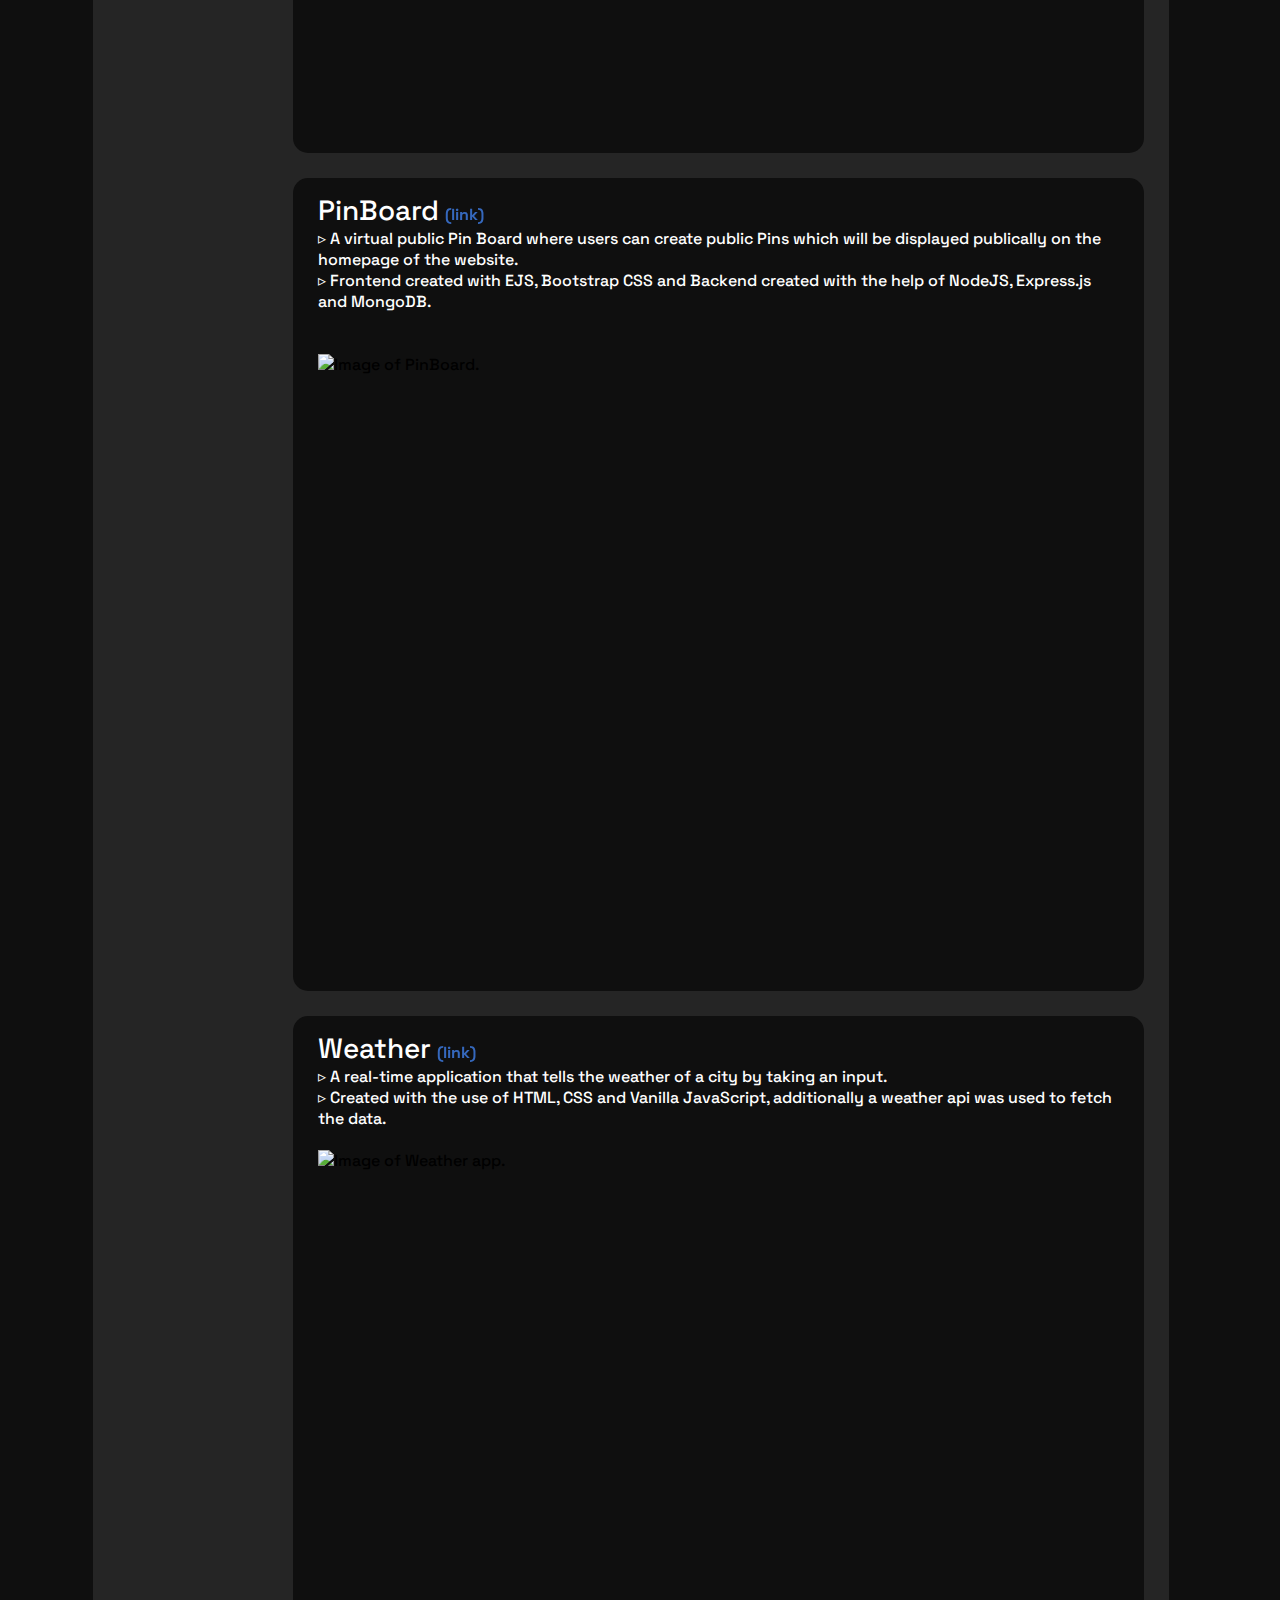
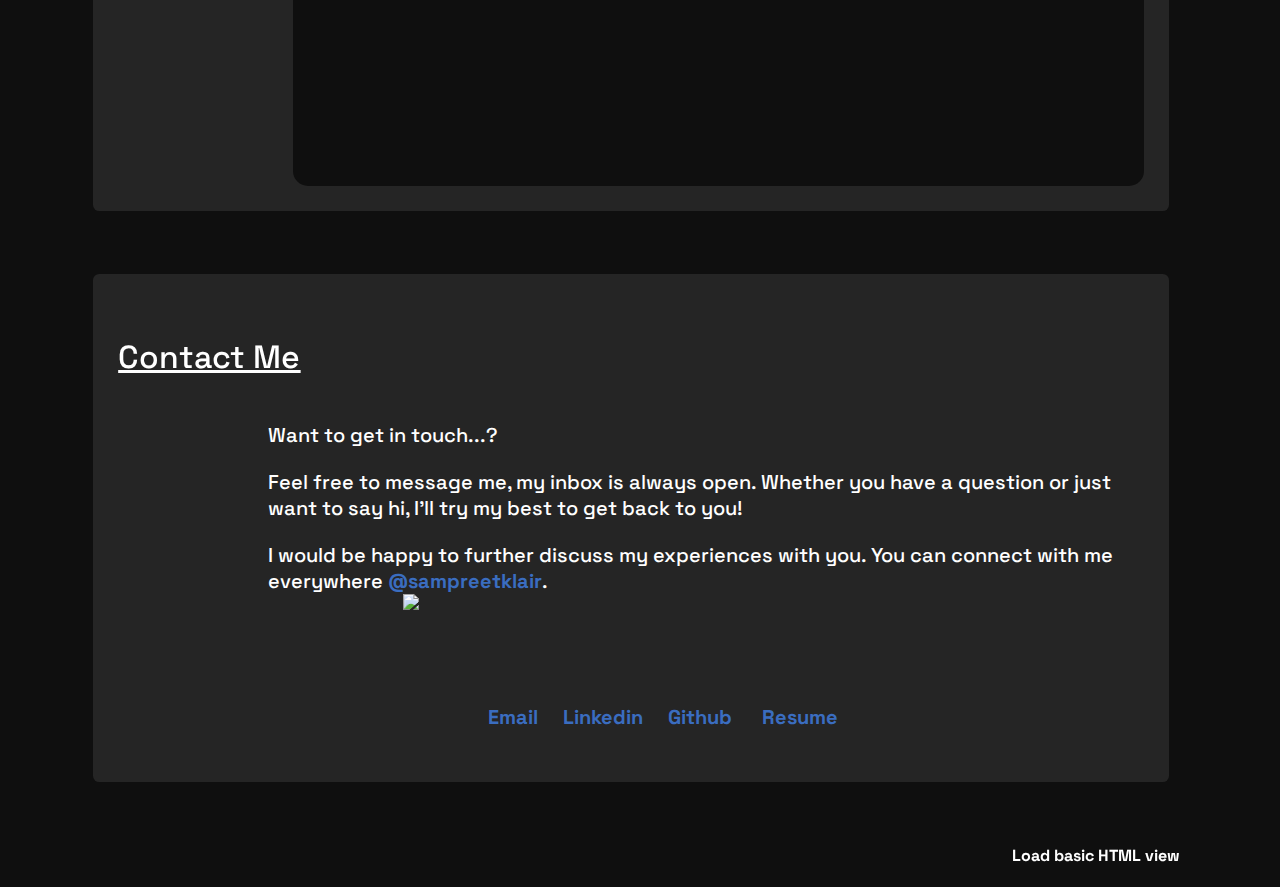
==== commit c56bd6df: "Update index.html" ====
--- a/index.html
+++ b/index.html
@@ -1028,7 +1028,7 @@
                 <a class="web-link" href="https://chromewebstore.google.com/detail/f1-standings/jbkjlijdfoddmahmgdpkbgcgkggpmcpf" target="_blank"
                     style=" color:#4285F4c2;">(link)</a></p>
                 <p style="font-size: 1rem;">▹ A chrome extension that is used to display current Formula 1 drivers and constructors standings.</p>
-                <p>▹ Frontend created with the help of HTML and CSS, for the backend, JavaScript was used to send fetch requests to the ergast.com API for the F1 data, and manifest.json file was created according to Google's documentation.</p>
+                <p>▹ Frontend created with the help of HTML and CSS, for the backend JavaScript was used to send fetch requests to the ergast.com API for the F1 data, and manifest.json file was created according to Google's documentation.</p>
                     <br><br>
                 <div class="embed" style="height: 38.219rem;"><img style="height: 100%;"
                         src="https://raw.githubusercontent.com/sampreetklair/sampreetklair.github.io/main/project-f1-standings.png"
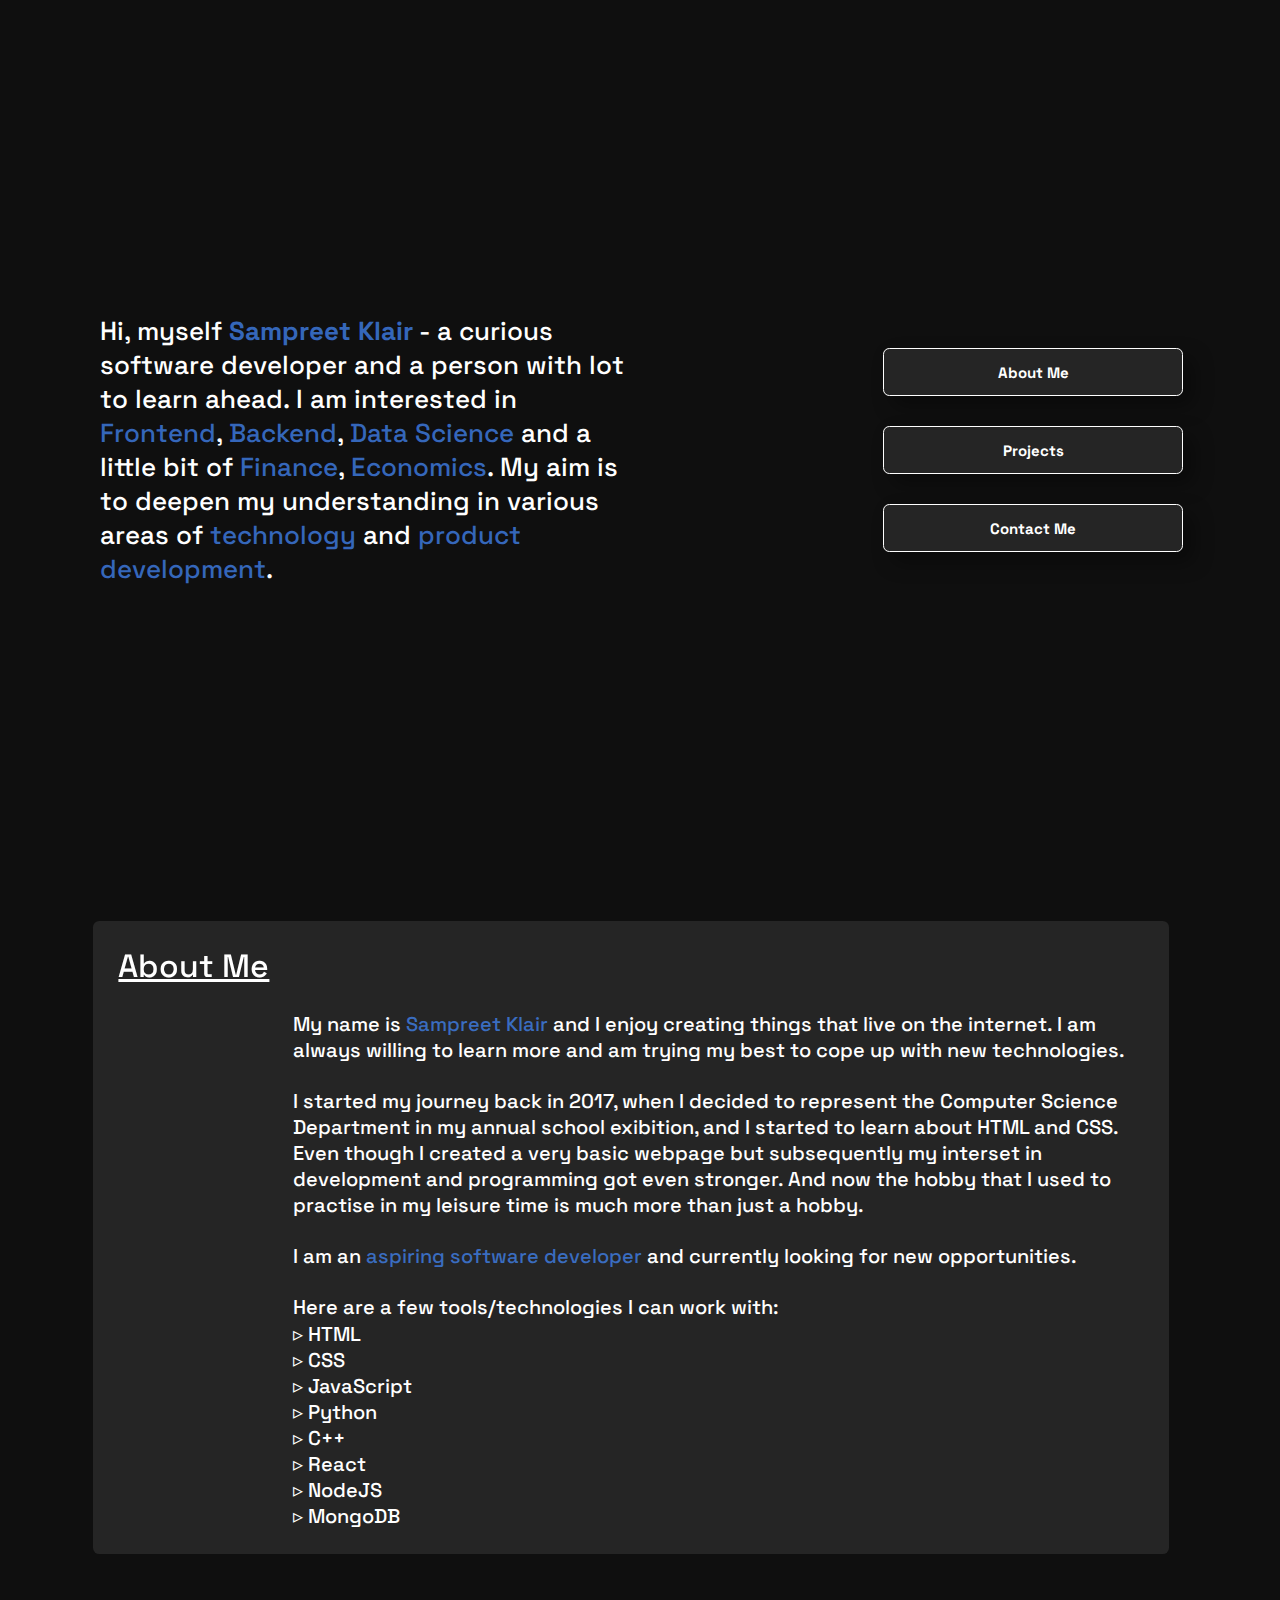
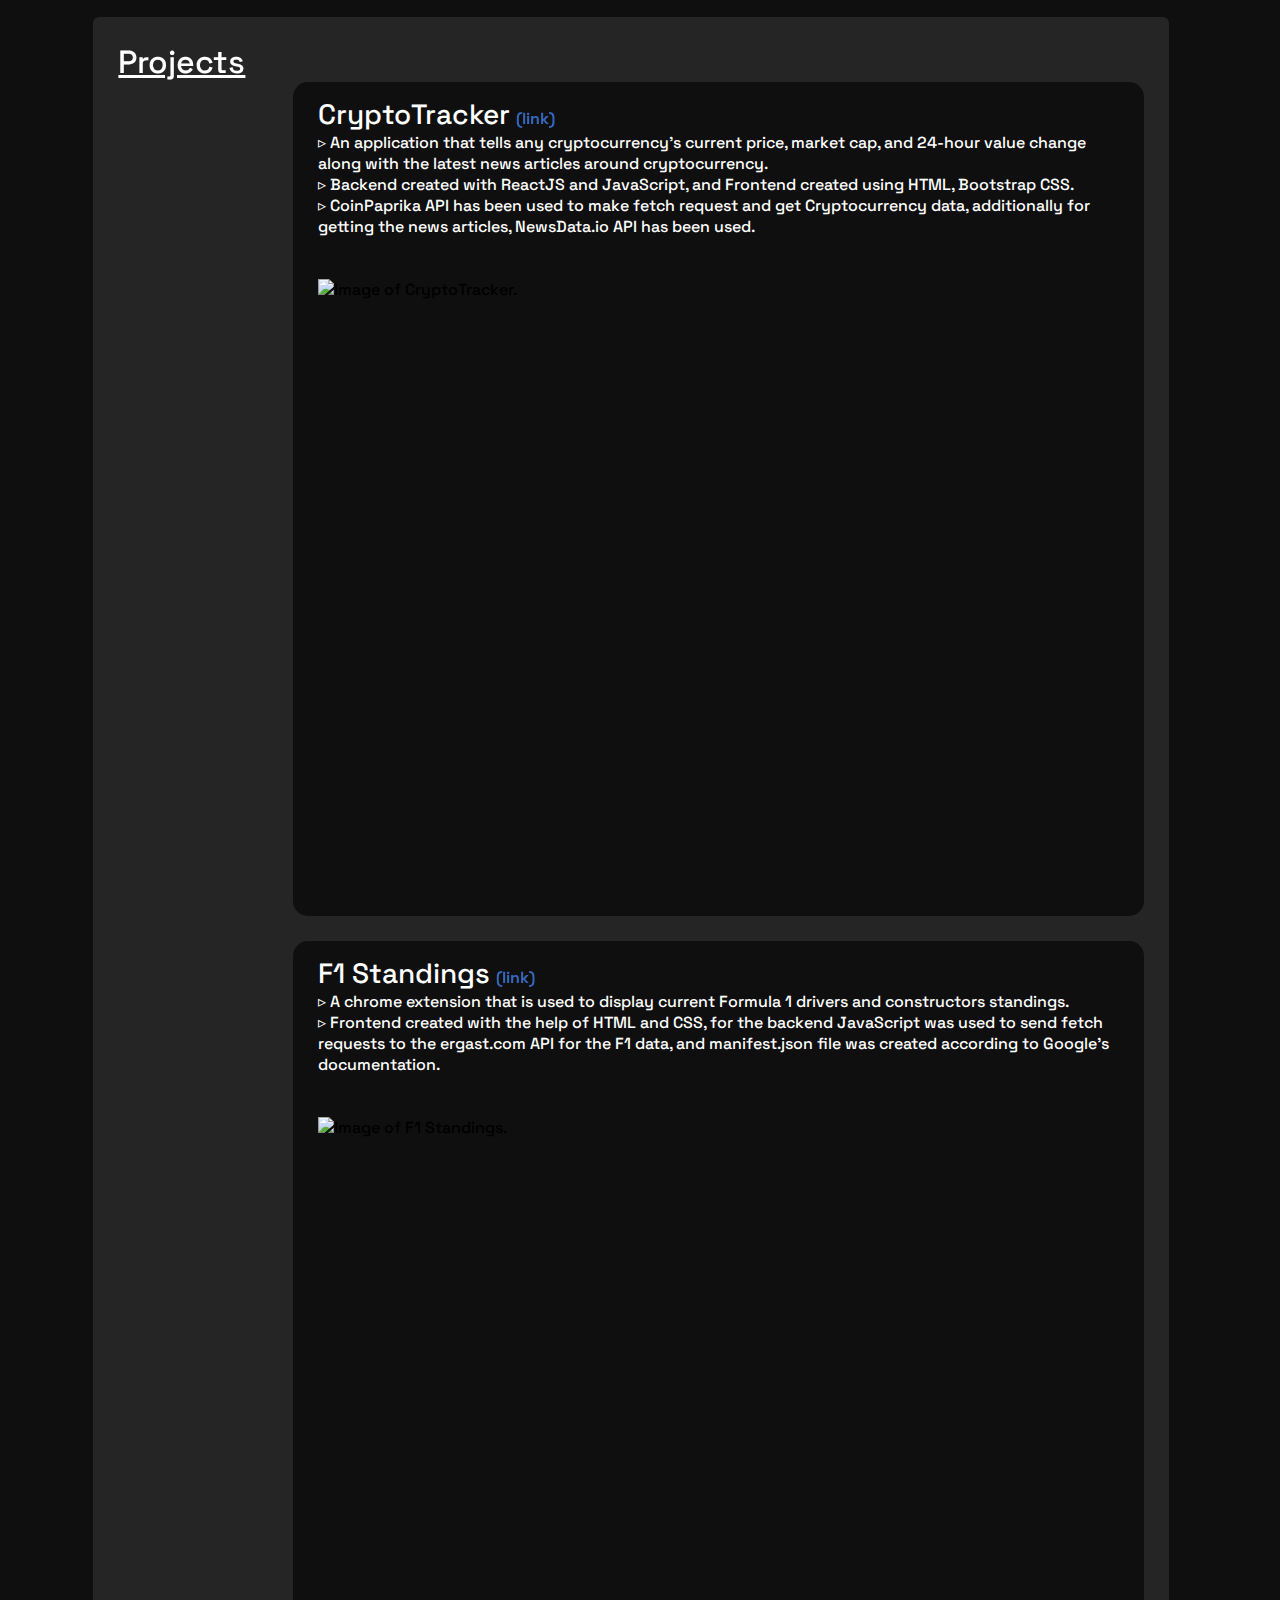
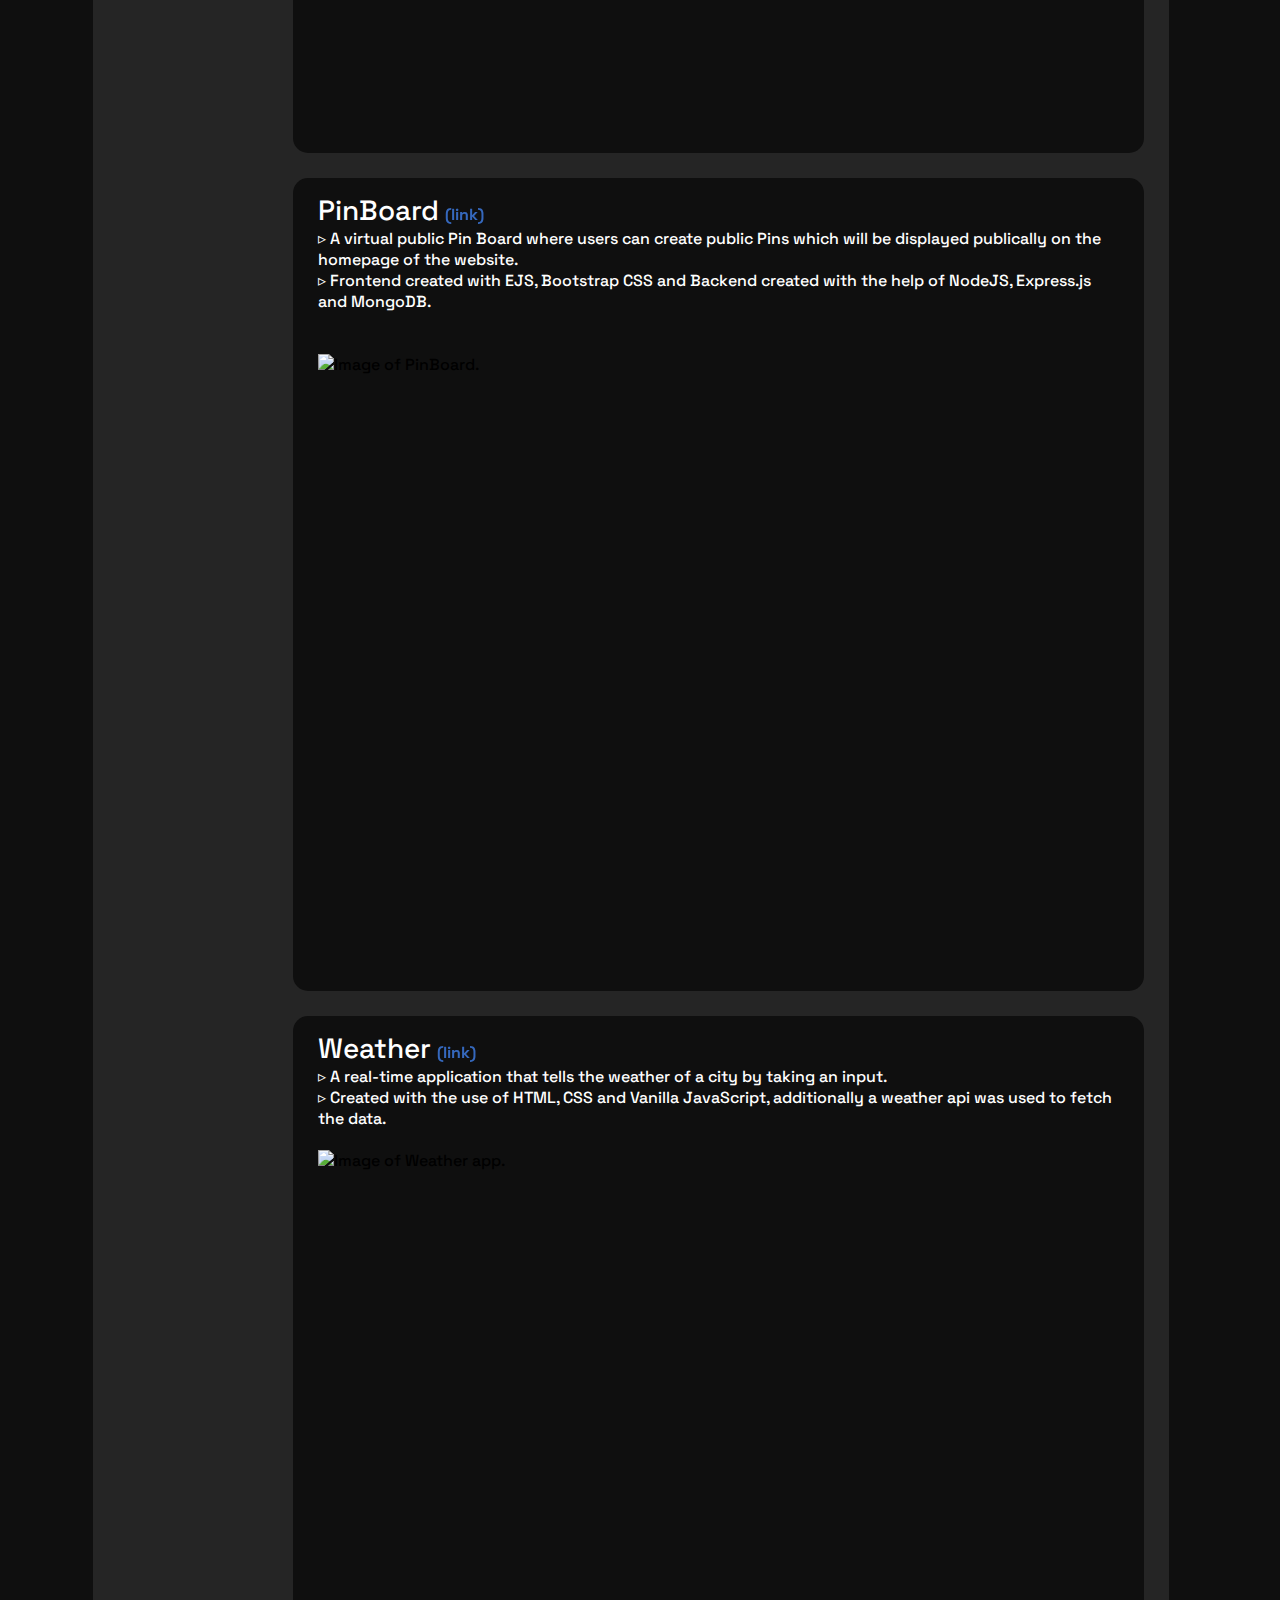
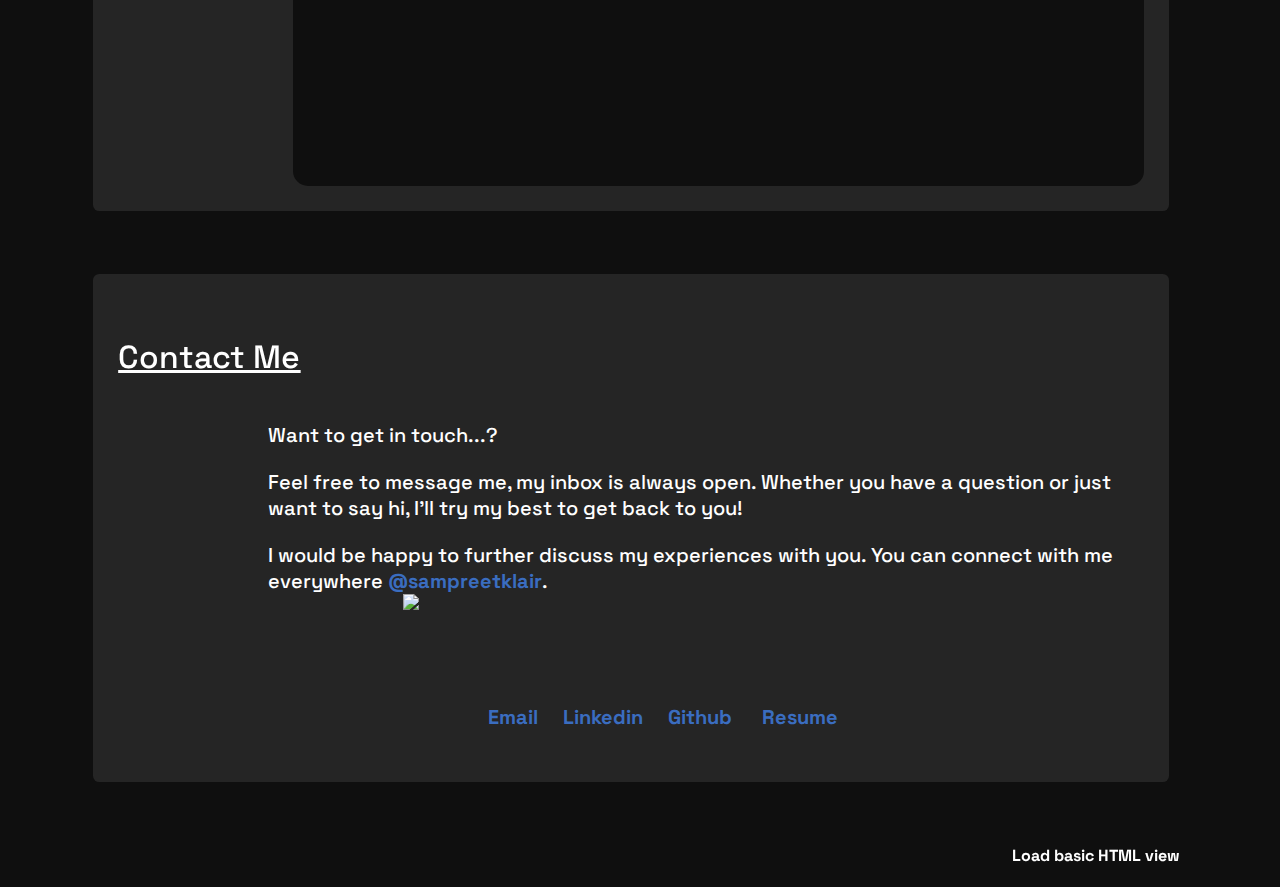
==== commit 4e51bacf: "Update index.html" ====
--- a/index.html
+++ b/index.html
@@ -1,4 +1,3 @@
-
 <!DOCTYPE html>
 <html lang="en">
 
@@ -1014,7 +1013,7 @@
                 <h2 class="king">CryptoTracker</h2>
                 <a class="web-link" href="https://cryptotracker.sampreetklair.com/" target="_blank"
                     style=" color:#4285F4c2;">(link)</a></p>
-                <p style="font-size: 1rem;">▹ A real-time application that tells any cryptocurrency's current price, market cap, and 24-hour value change along with the latest news articles around cryptocurrency.</p>
+                <p style="font-size: 1rem;">▹ An application that tells any cryptocurrency's current price, market cap, and 24-hour value change along with the latest news articles around cryptocurrency.</p>
                 <p>▹ Backend created with ReactJS and JavaScript, and Frontend created using HTML, Bootstrap CSS.</p>
                 <p>▹ CoinPaprika API has been used to make fetch request and get Cryptocurrency data, additionally for getting the news articles, NewsData.io API has been used.</p>
                     <br><br>
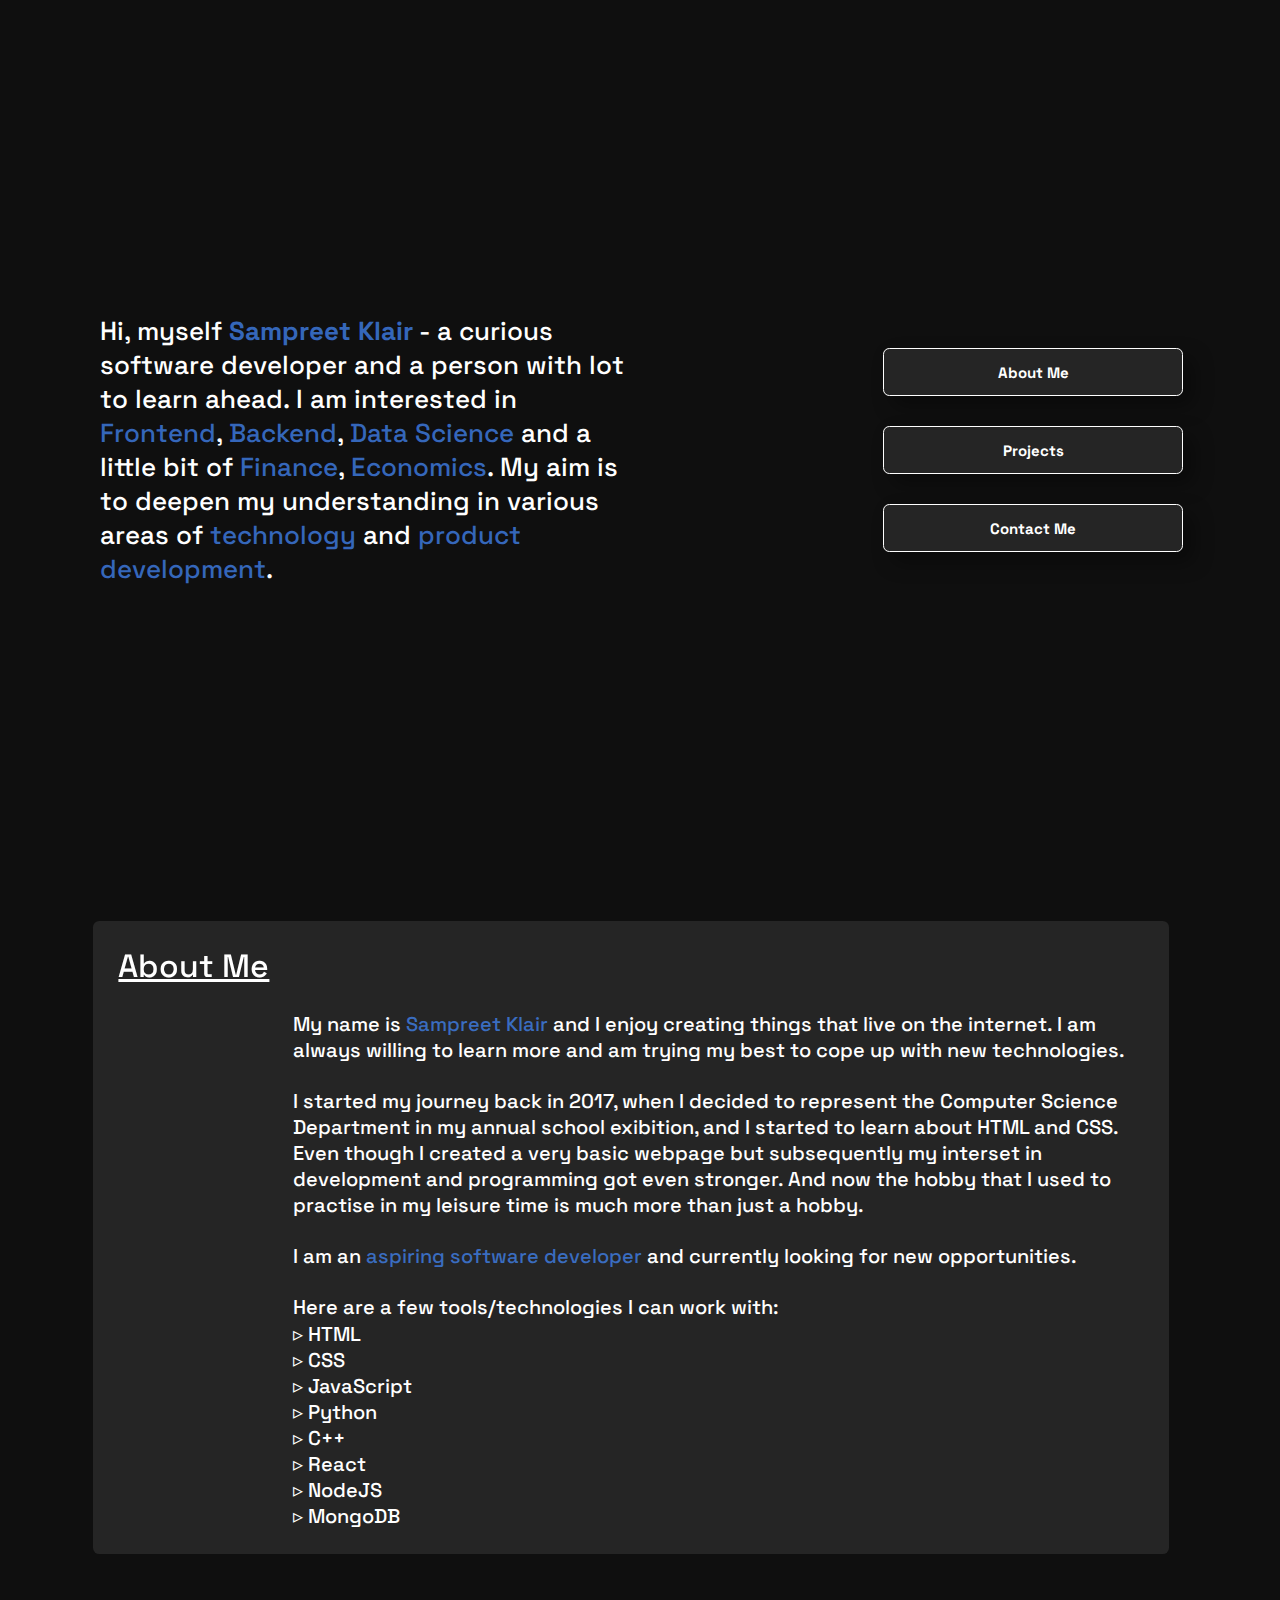
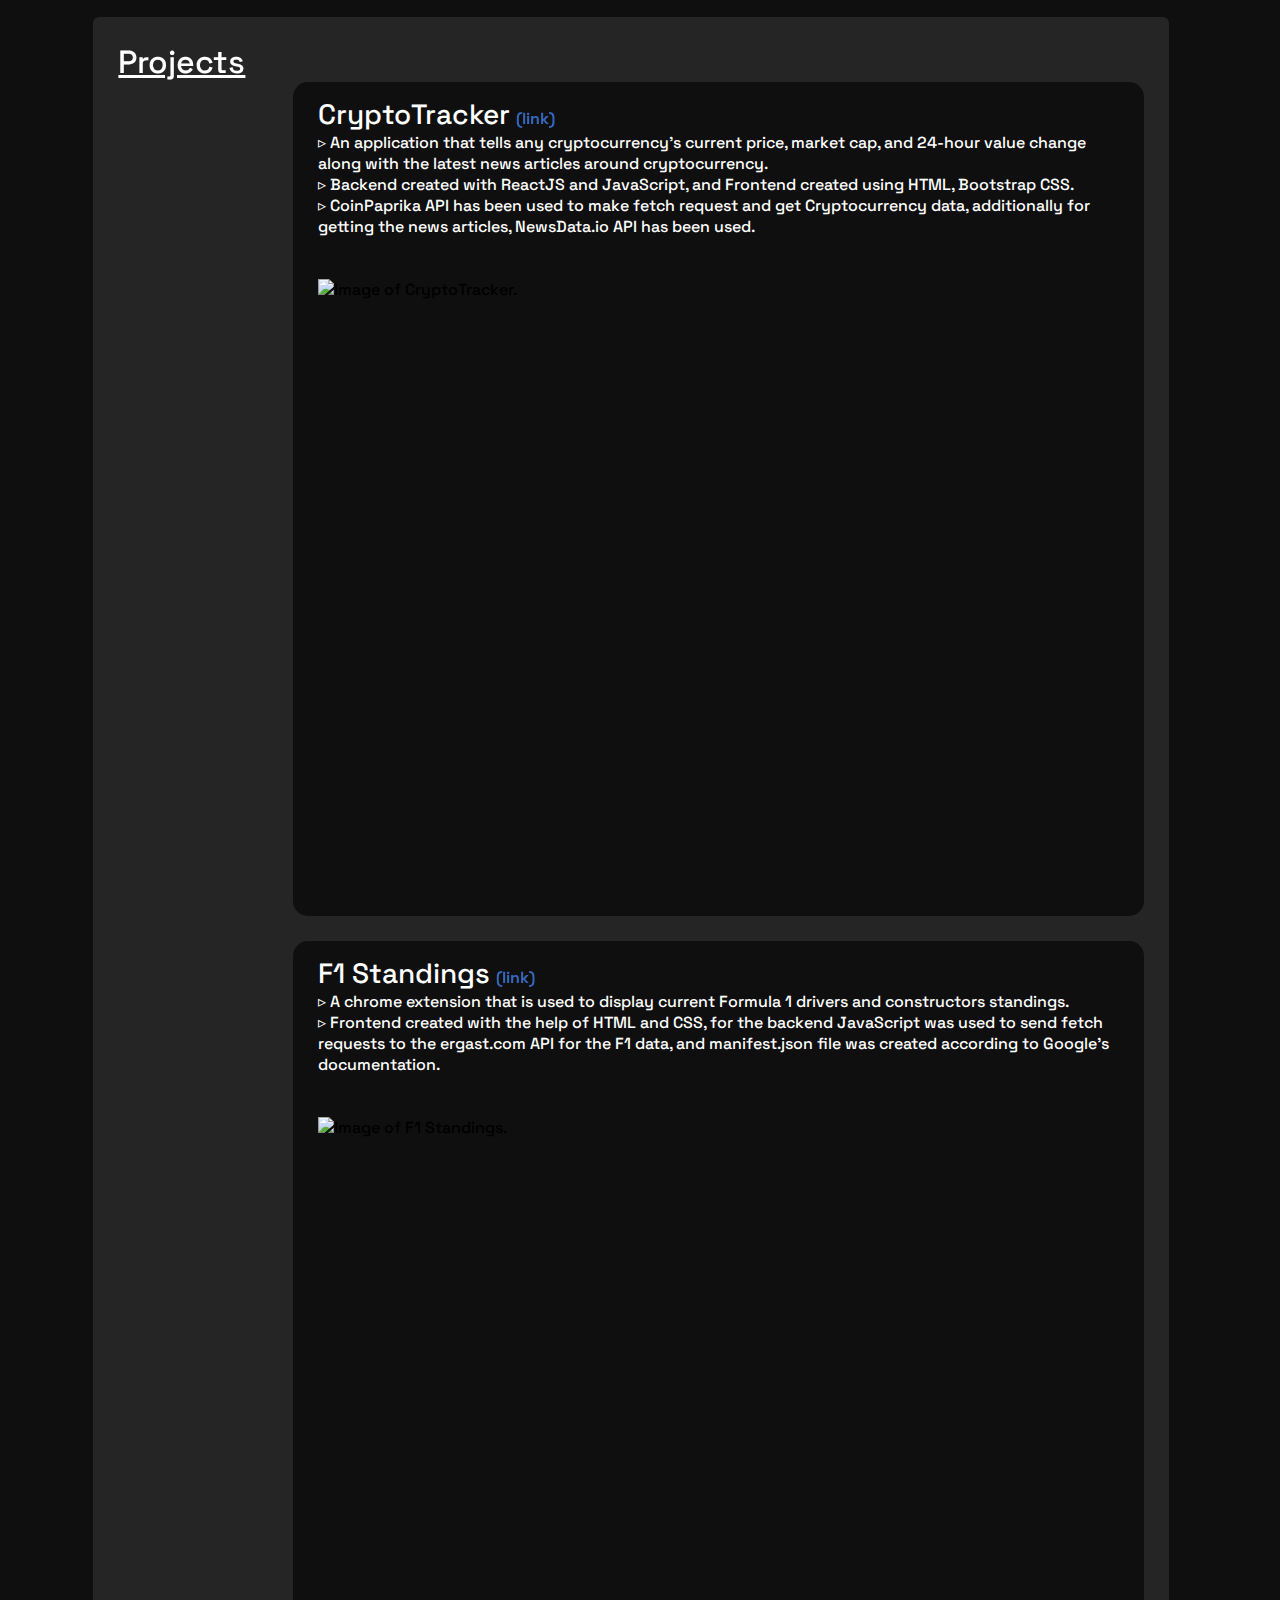
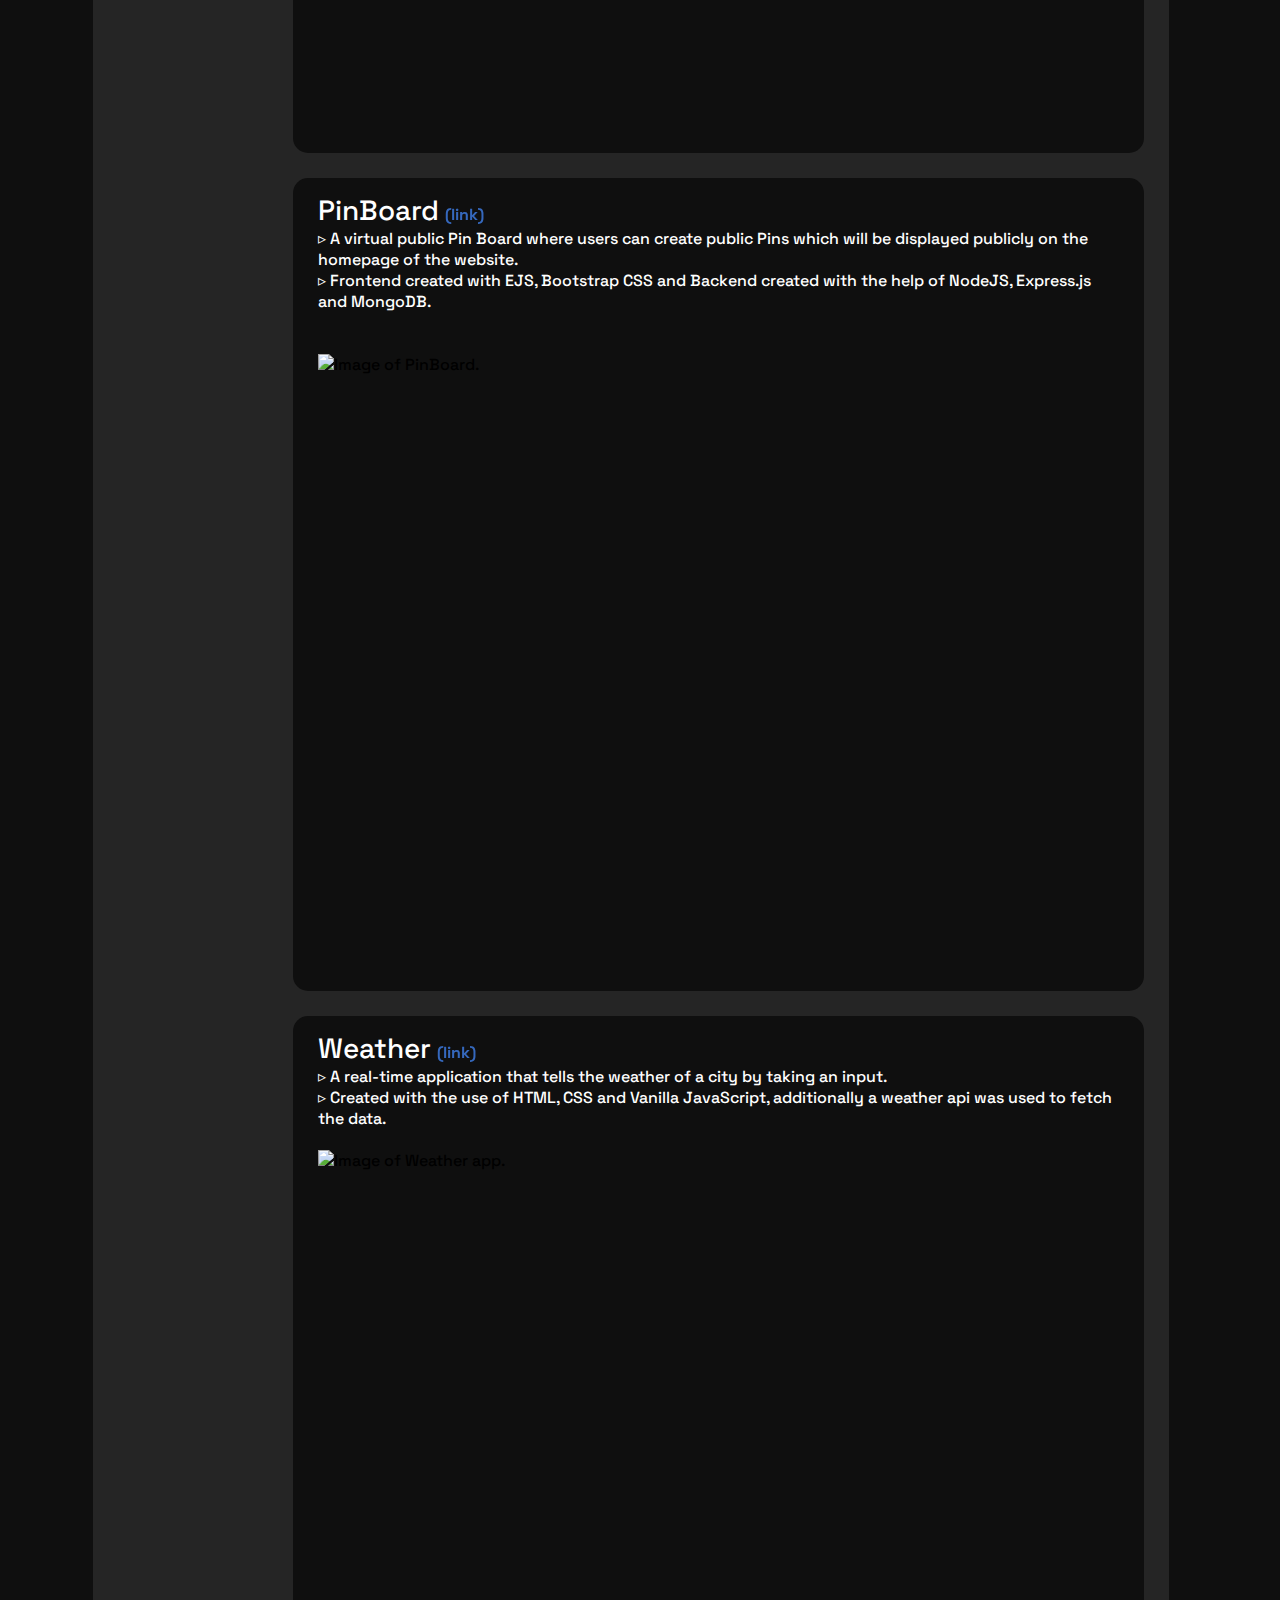
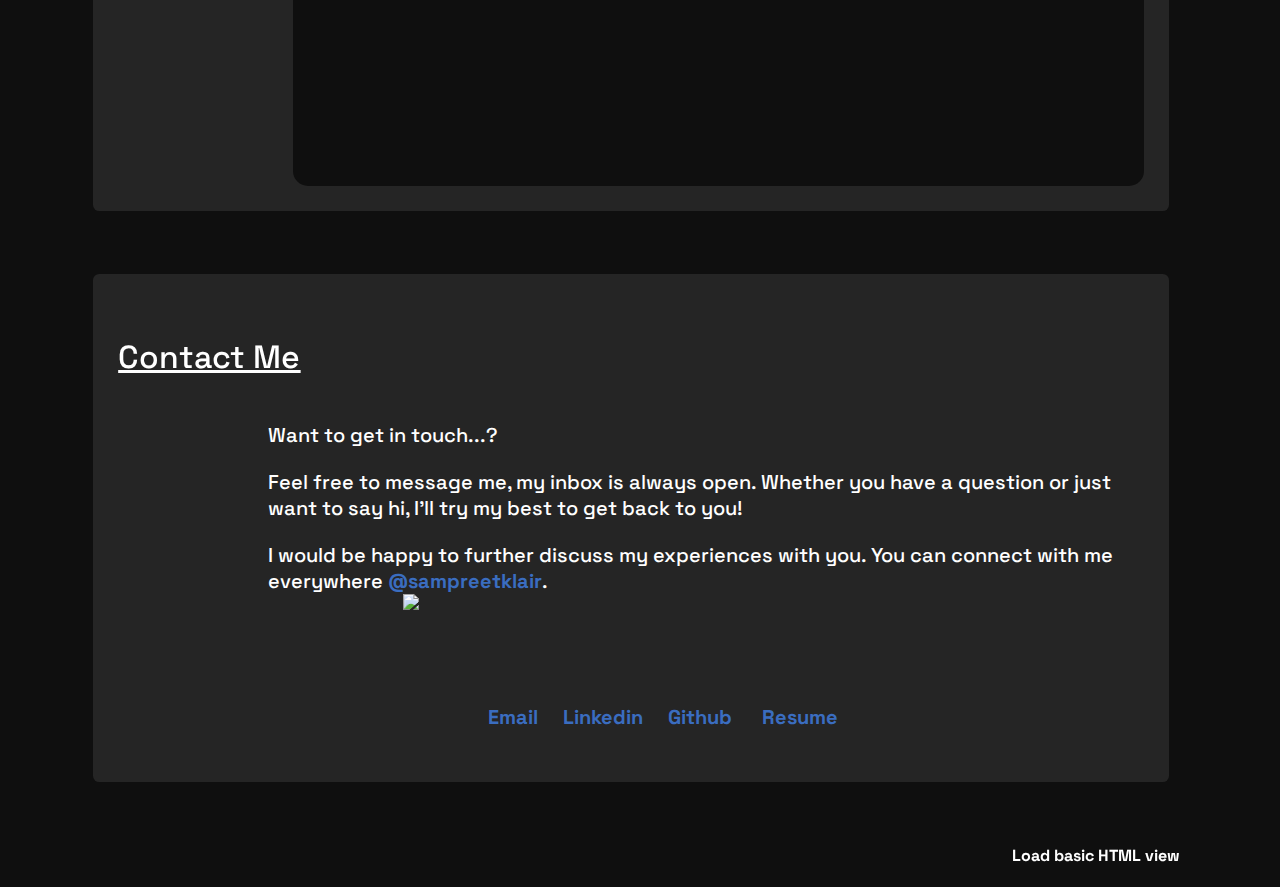
==== commit 96e49028: "Update index.html" ====
--- a/index.html
+++ b/index.html
@@ -1038,7 +1038,7 @@
                 <h2 class="king">PinBoard</h2>
                 <a class="web-link" href="https://pinboard.sampreetklair.com/" target="_blank"
                     style=" color:#4285F4c2;">(link)</a></p>
-                <p style="font-size: 1rem;">▹ A virtual public Pin Board where users can create public Pins which will be displayed publically on the homepage of the website.</p>
+                <p style="font-size: 1rem;">▹ A virtual public Pin Board where users can create public Pins which will be displayed publicly on the homepage of the website.</p>
                 <p>▹ Frontend created with EJS, Bootstrap CSS and Backend created with the help of NodeJS, Express.js and MongoDB.</p>
                     <br><br>
                 <div class="embed" style="height: 38.219rem;"><img style="height: 100%;"
